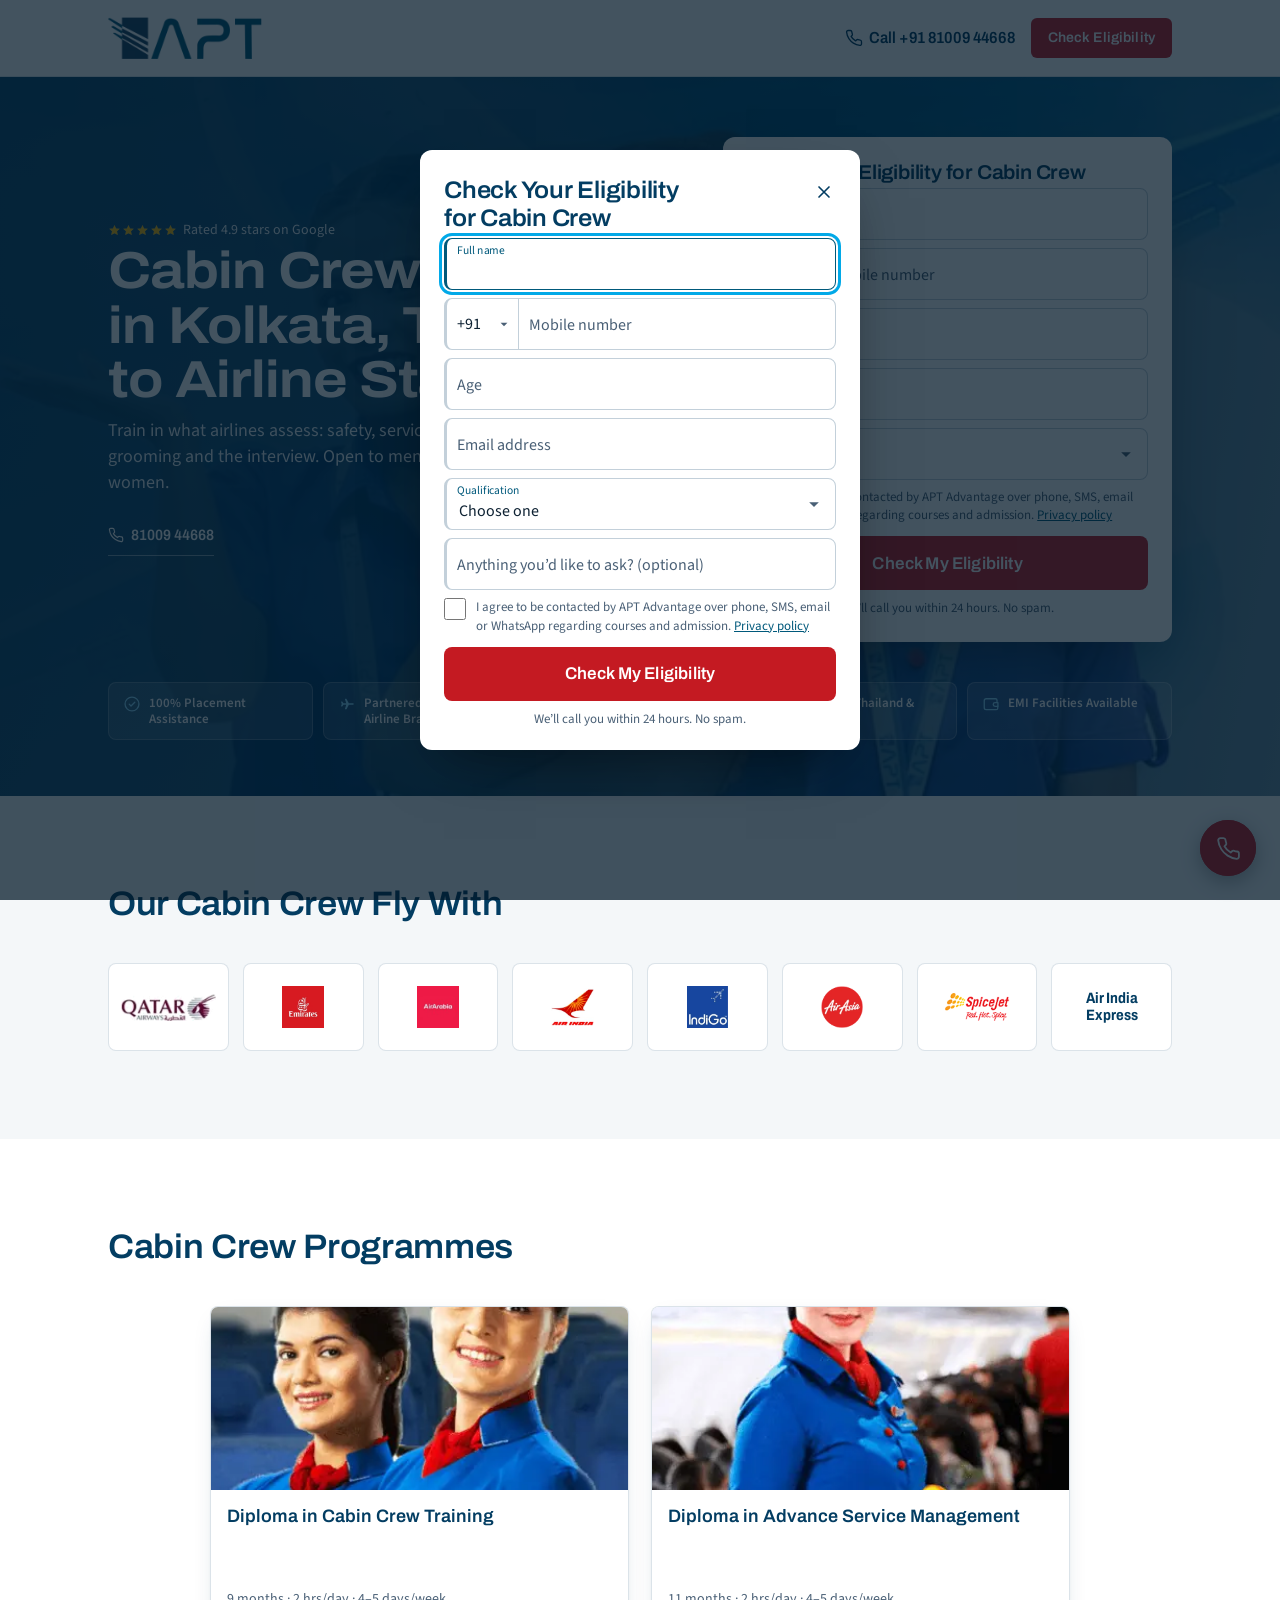
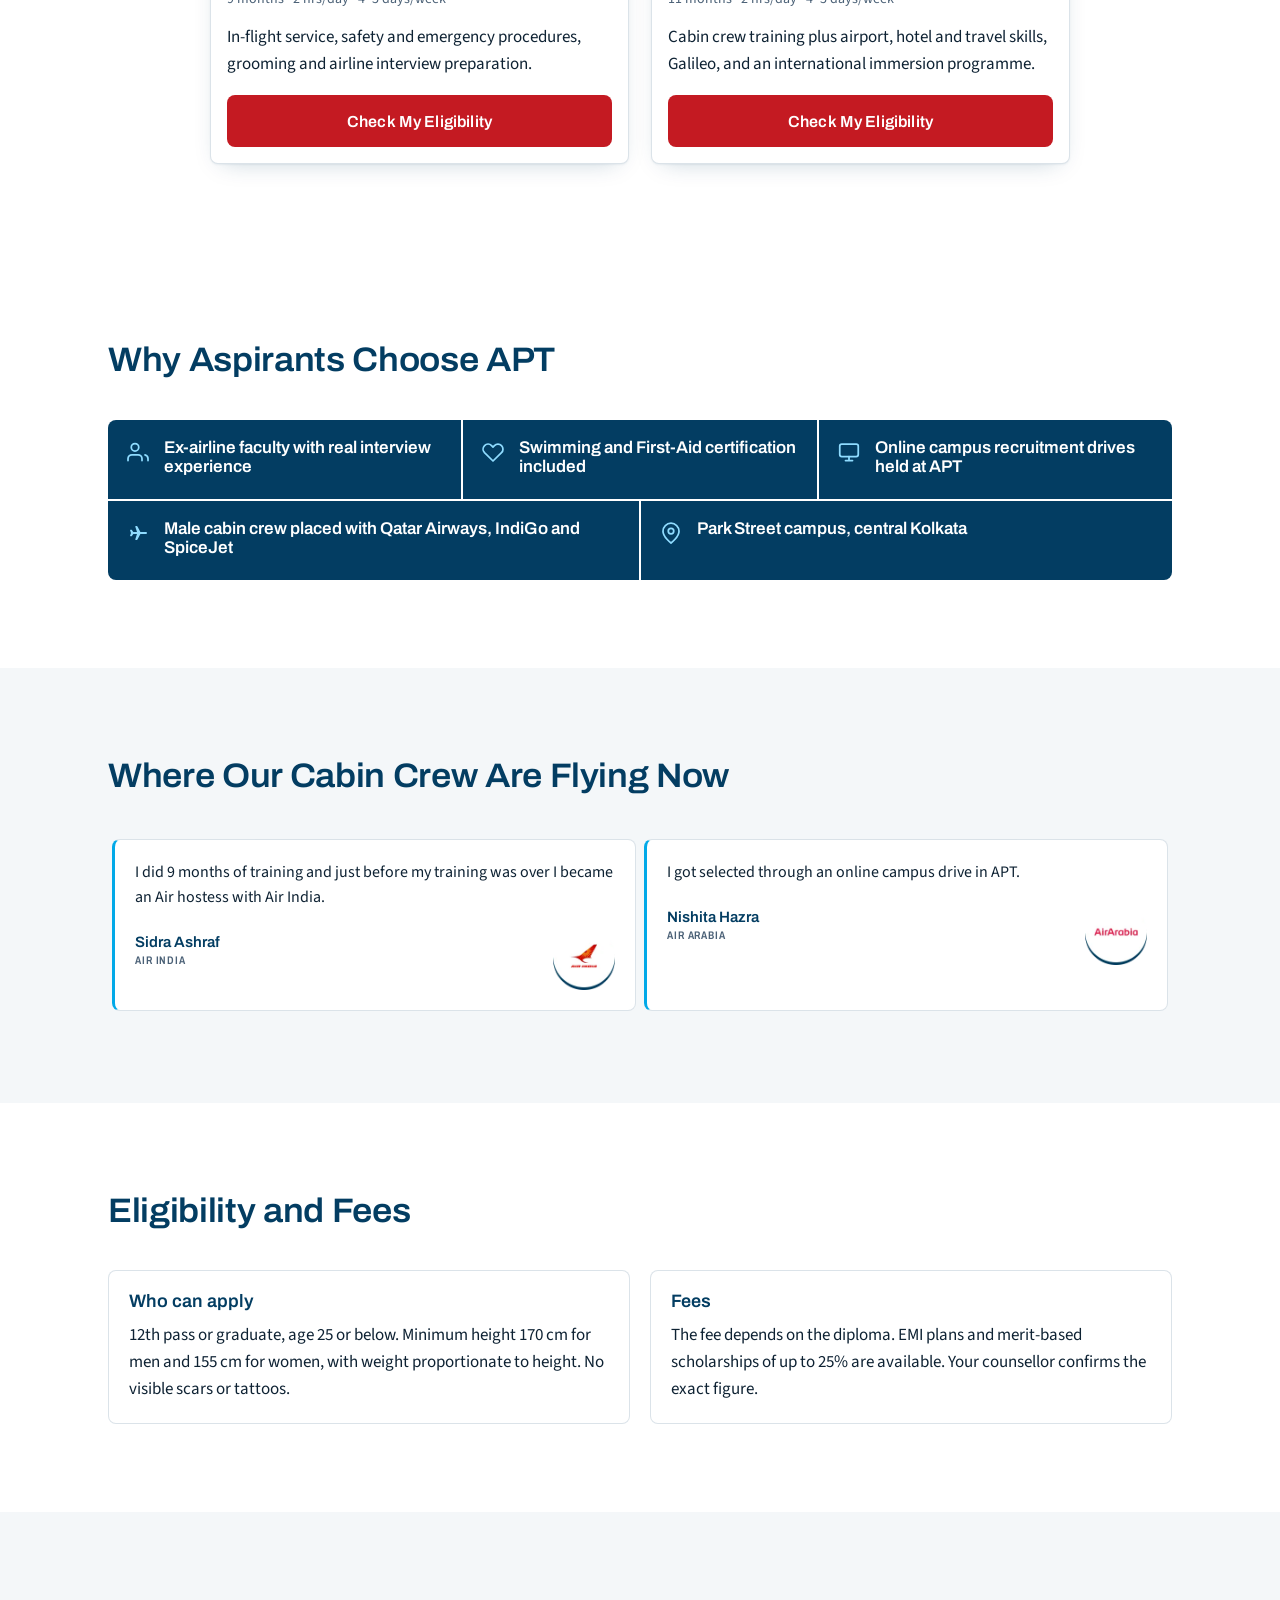
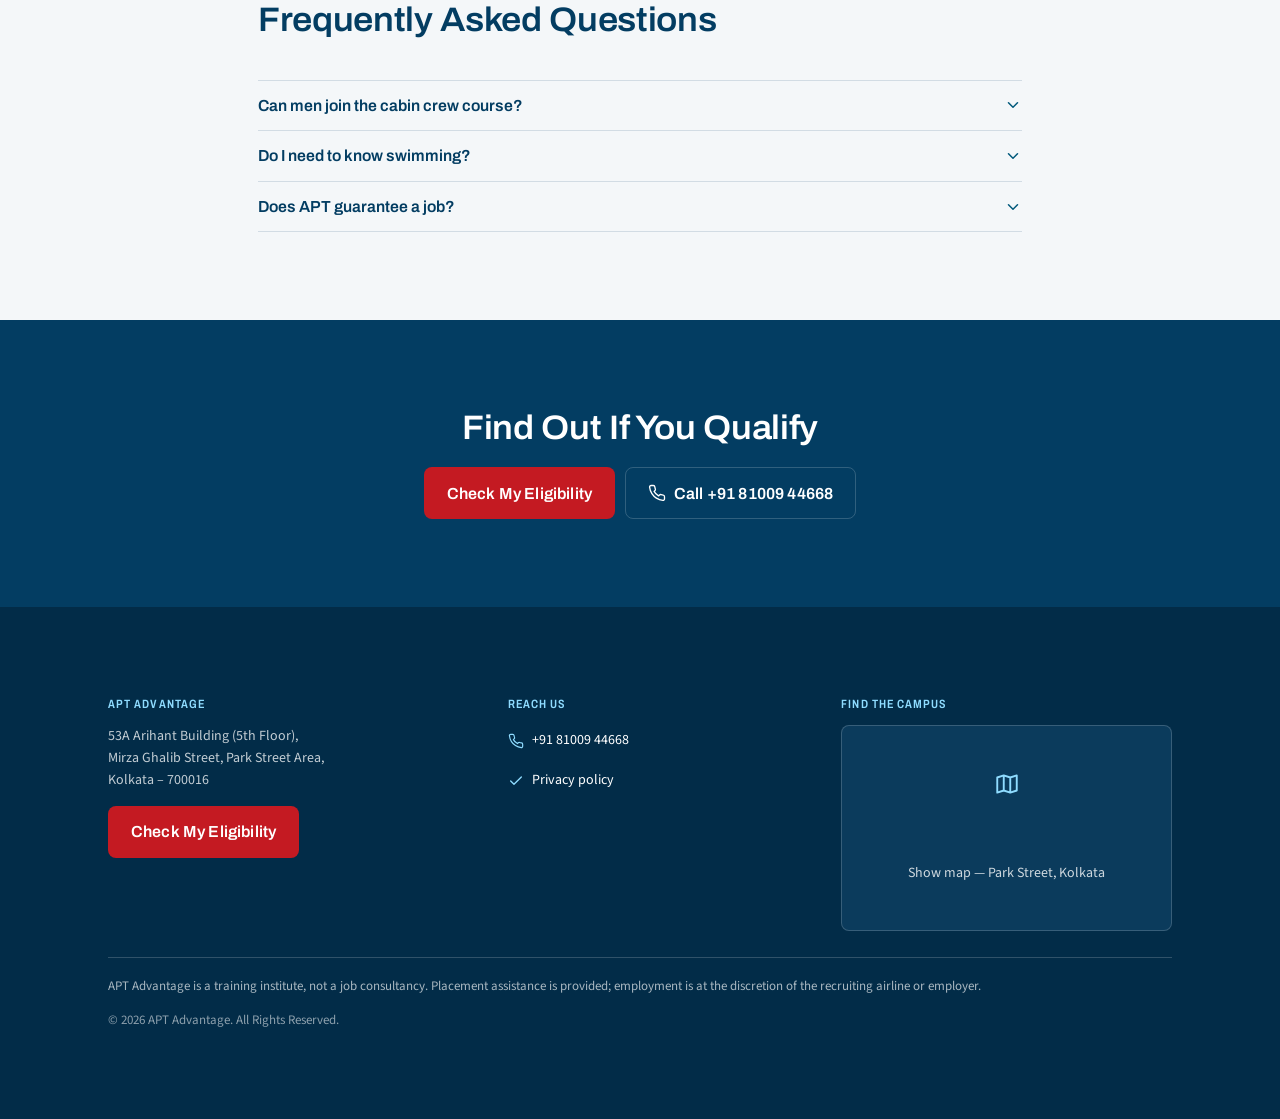
==== index.html @ c57523ae "First Commit" ====
<!DOCTYPE html>
<html lang="en">
<head>
<meta charset="utf-8">
<meta name="viewport" content="width=device-width, initial-scale=1">
<title>Cabin Crew Course in Kolkata | APT Advantage</title>
<meta name="description" content="Cabin crew course in Kolkata at APT Advantage, Park Street. Train in safety, service, grooming and airline interviews. Open to men and women. EMI available.">
<link rel="icon" href="images/favicon.png">
<link rel="canonical" href="https://www.aptadvantage.com/cabin-crew/">
<meta property="og:type" content="website">
<meta property="og:url" content="https://www.aptadvantage.com/cabin-crew/">
<meta property="og:title" content="Cabin Crew Course in Kolkata | APT Advantage">
<meta property="og:description" content="Cabin crew course in Kolkata at APT Advantage, Park Street. Train in safety, service, grooming and airline interviews. Open to men and women. EMI available.">
<meta name="twitter:card" content="summary">
<meta name="twitter:title" content="Cabin Crew Course in Kolkata | APT Advantage">
<meta name="twitter:description" content="Cabin crew course in Kolkata at APT Advantage, Park Street. Train in safety, service, grooming and airline interviews. Open to men and women. EMI available.">

<!-- Warm up the tag hosts. Additive only — no tracking script is moved or changed. -->
<link rel="preconnect" href="https://www.googletagmanager.com" crossorigin>
<link rel="preconnect" href="https://connect.facebook.net" crossorigin>
<link rel="preconnect" href="https://googleads.g.doubleclick.net" crossorigin>
<link rel="dns-prefetch" href="https://ad.doubleclick.net">
<link rel="dns-prefetch" href="https://www.google.com">

<!-- Preload the LCP image and the two self-hosted faces -->
<link rel="preload" as="image" href="images/hero-mobile.webp" media="(max-width: 767px)" fetchpriority="high">
<link rel="preload" as="image" href="images/hero-desktop.webp" media="(min-width: 768px)" fetchpriority="high">
<link rel="preload" as="font" type="font/woff2" href="fonts/archivo-var-latin.woff2" crossorigin>
<link rel="preload" as="font" type="font/woff2" href="fonts/sourcesans3-var-latin.woff2" crossorigin>

<!-- Critical CSS: everything above the fold. Full sheet loads async below. -->
<style>
@font-face{font-family:'Archivo';src:url('fonts/archivo-var-latin.woff2') format('woff2');font-weight:400 700;font-stretch:62% 125%;font-style:normal;font-display:swap}
@font-face{font-family:'Source Sans 3';src:url('fonts/sourcesans3-var-latin.woff2') format('woff2');font-weight:400 600;font-style:normal;font-display:swap}
:root{--navy:#033D62;--navy-deep:#022C48;--petrol:#00597B;--sky:#01A9E8;--signal:#C41A22;--signal-dark:#A4141B;--error:#7A2E2E;--paper:#F4F7F9;--white:#fff;--ink:#0E2233;--muted:#4A6076;--line:rgba(3,61,98,.14);--line-dark:rgba(255,255,255,.18);--display:'Archivo','Arial Narrow','Helvetica Neue',Arial,sans-serif;--body:'Source Sans 3',-apple-system,BlinkMacSystemFont,'Segoe UI',Roboto,Arial,sans-serif;--radius:8px;--wrap:1120px;--shadow-card:0 1px 2px rgba(3,61,98,.06),0 8px 24px -12px rgba(3,61,98,.28);--ease:cubic-bezier(.22,.61,.36,1)}
*,*::before,*::after{box-sizing:border-box}
html{-webkit-text-size-adjust:100%;scroll-behavior:smooth}
body{margin:0;background:#fff;color:var(--ink);font-family:var(--body);font-size:16px;line-height:1.6;-webkit-font-smoothing:antialiased;overflow-x:hidden}
img,svg{max-width:100%;display:block}img{height:auto}
h1,h2,h3{font-family:var(--display);color:var(--navy);margin:0;line-height:1.15;font-weight:600;font-stretch:105%}
h1{font-size:clamp(30px,7.6vw,52px);line-height:1.05;letter-spacing:-.02em;font-weight:700;font-stretch:112%}
p{margin:0 0 1em}p:last-child{margin-bottom:0}
a{color:var(--petrol)}button{font:inherit}
:focus-visible{outline:3px solid var(--sky);outline-offset:2px;border-radius:3px}
.site-header.is-stuck :focus-visible,.hero :focus-visible,.mbar :focus-visible{outline-color:#7FD4FF}
.wrap{width:100%;max-width:var(--wrap);margin:0 auto;padding:0 20px}
.eyebrow{font-family:var(--display);font-size:12px;font-weight:600;font-stretch:78%;letter-spacing:.08em;text-transform:uppercase;color:var(--petrol);margin:0 0 8px}
.sr-only{position:absolute;width:1px;height:1px;padding:0;margin:-1px;overflow:hidden;clip:rect(0 0 0 0);white-space:nowrap;border:0}
.btn{display:inline-flex;align-items:center;justify-content:center;gap:8px;min-height:52px;padding:0 22px;border:1px solid transparent;border-radius:var(--radius);font-family:var(--display);font-size:16px;font-weight:600;font-stretch:100%;letter-spacing:.01em;text-decoration:none;cursor:pointer;transition:background-color .15s var(--ease)}
.btn-signal{background:var(--signal);color:#fff}.btn-signal:hover{background:var(--signal-dark);color:#fff}
.btn-block{display:flex;width:100%}.btn svg{flex:none}
.site-header{position:sticky;top:0;z-index:60;background:#fff;border-bottom:1px solid rgba(0,89,123,.15);transition:background-color .22s var(--ease),border-color .22s var(--ease)}
.site-header .wrap{display:flex;align-items:center;gap:12px;min-height:56px;padding-top:6px;padding-bottom:6px;transition:min-height .22s var(--ease),padding .22s var(--ease)}
.site-header .brand{margin-right:auto;display:flex;flex-direction:column;gap:2px;text-decoration:none;padding:1px 0}
.brand-mark{position:relative;height:30px;transition:height .22s var(--ease)}
.brand-mark img{height:100%;width:auto;transition:opacity .18s var(--ease)}
.brand-mark .knockout{position:absolute;left:0;top:0;opacity:0}
.brand-tag{font-family:var(--display);font-size:10.5px;font-stretch:82%;font-weight:600;letter-spacing:.14em;text-transform:uppercase;color:var(--petrol);white-space:nowrap;transition:color .22s var(--ease)}
.site-header.is-stuck{background:var(--navy);border-bottom-color:rgba(255,255,255,.14)}
.site-header.is-stuck .wrap{min-height:56px;padding-top:5px;padding-bottom:5px}
.site-header.is-stuck .brand-mark{height:28px}
.site-header.is-stuck .brand-mark .colour{opacity:0}
.site-header.is-stuck .brand-mark .knockout{opacity:1}
.site-header.is-stuck .brand-tag{color:rgba(255,255,255,.74)}
.site-header.is-stuck .hdr-call{color:#fff}
.hdr-call{display:inline-flex;align-items:center;gap:6px;color:var(--navy);text-decoration:none;font-family:var(--display);font-size:14px;font-weight:600;font-stretch:90%;min-height:44px;padding:0 4px;transition:color .22s var(--ease)}
.hdr-call .num{display:none}
.hdr-enquire{min-height:40px;padding:0 16px;font-size:14px;border-radius:6px}
.hero{position:relative;background:var(--navy);overflow:hidden}
.hero-bg{position:absolute;left:0;right:0;top:0;height:300px;z-index:0}
.hero-bg img{width:100%;height:100%;object-fit:cover;object-position:62% 26%}
.hero-bg::after{content:'';position:absolute;inset:0;background:linear-gradient(180deg,rgba(3,61,98,.70) 0%,rgba(3,61,98,.86) 58%,rgba(3,61,98,1) 100%)}
.hero-inner{position:relative;z-index:1;padding-top:14px;padding-bottom:20px}
.hero-copy{position:relative}
.hero .eyebrow{color:#8FDCFF;margin-bottom:6px}
.hero h1{color:#fff;margin-bottom:10px;text-wrap:balance}
.hero-sub{color:rgba(255,255,255,.9);font-size:15px;line-height:1.45;margin:0 0 14px}
.hero-actions{display:flex;flex-wrap:wrap;align-items:center;gap:10px}
.hero-rating{display:flex;align-items:center;gap:6px;margin:0 0 6px;font-size:13px;line-height:16px;color:rgba(255,255,255,.9);font-variant-numeric:tabular-nums;white-space:nowrap}
.hero-rating[hidden]{display:none}
.hero-rating .stars{position:relative;display:inline-flex;flex:none;gap:1px;color:rgba(255,255,255,.3)}
.hero-rating .stars svg{width:13px;height:13px;flex:none}
.hero-rating .stars-fill{position:absolute;left:0;top:0;bottom:0;display:inline-flex;gap:1px;overflow:hidden;color:#FBBC04}
.hero-rating b{color:#fff;font-weight:600}
.offer-badge{display:inline-flex;align-items:center;gap:6px;background:var(--signal);color:#fff;border-radius:999px;padding:7px 12px;font-family:var(--display);font-size:12px;font-weight:700;font-stretch:86%;letter-spacing:.03em;text-transform:uppercase}
.hero-call{display:inline-flex;align-items:center;gap:6px;min-height:40px;color:#fff;text-decoration:none;font-family:var(--display);font-weight:600;font-stretch:90%;font-size:14px;font-variant-numeric:tabular-nums;border-bottom:1px solid rgba(255,255,255,.45);padding-bottom:1px}
.chips{position:relative;z-index:1;display:flex;gap:8px;overflow-x:auto;scroll-snap-type:x proximity;padding:0 20px 4px;margin:14px -20px;list-style:none;-webkit-overflow-scrolling:touch;scrollbar-width:none}
.chips::-webkit-scrollbar{display:none}
.chip{scroll-snap-align:start;flex:none;display:flex;align-items:center;gap:8px;max-width:232px;background:rgba(255,255,255,.12);border:1px solid rgba(255,255,255,.22);border-radius:999px;padding:8px 14px 8px 11px;color:#fff;font-size:13px;line-height:1.25;font-weight:600}
.chip svg{width:18px;height:18px;flex:none;color:#8FDCFF}
.form-card{background:#fff;border-radius:12px;padding:14px;box-shadow:var(--shadow-card)}
.form-card-title,.form-card-sub{display:none}
.field{position:relative;margin-bottom:8px}
.field input,.field select{width:100%;height:52px;padding:19px 12px 5px;background:#fff;border:1px solid #C3D0DA;border-radius:var(--radius);border-left:3px solid #C3D0DA;font-family:var(--body);font-size:16px;color:var(--ink);appearance:none;-webkit-appearance:none;transition:border-color .15s var(--ease)}
.field select{background-image:url("data:image/svg+xml;charset=utf-8,%3Csvg xmlns='http://www.w3.org/2000/svg' viewBox='0 0 16 16' fill='%234A6076'%3E%3Cpath d='M8 11.5 2.5 6h11z'/%3E%3C/svg%3E");background-repeat:no-repeat;background-position:right 14px center;background-size:14px;padding-right:38px}
.field input:focus,.field select:focus{border-color:var(--petrol);border-left-color:var(--petrol)}
.field label{position:absolute;left:13px;top:15px;font-size:16px;color:var(--muted);pointer-events:none;transform-origin:left top;transition:transform .14s var(--ease),color .14s var(--ease)}
.field input:focus+label,.field input:not(:placeholder-shown)+label,.field.field-select label{transform:translateY(-11px) scale(.72);color:var(--petrol)}
.field-tel .prefix{position:absolute;left:13px;bottom:6px;font-size:16px;color:var(--ink);pointer-events:none;font-variant-numeric:tabular-nums;opacity:0;transition:opacity .14s var(--ease)}
.field-tel input:focus~.prefix,.field-tel input:not(:placeholder-shown)~.prefix{opacity:1}
.field-tel input:focus,.field-tel input:not(:placeholder-shown){padding-left:48px}
.field.field-cc input[type="tel"]{padding-left:84px}
.field.field-cc label{left:85px}
.field-cc .prefix{opacity:1;left:3px;top:1px;bottom:1px;width:72px;display:flex;align-items:center;padding:0 0 0 10px;border-right:1px solid #C3D0DA;background:url("data:image/svg+xml;charset=utf-8,%3Csvg xmlns='http://www.w3.org/2000/svg' viewBox='0 0 16 16' fill='%234A6076'%3E%3Cpath d='M8 11.5 2.5 6h11z'/%3E%3C/svg%3E") no-repeat right 9px center/10px}
.field .cc-select{position:absolute;left:0;top:0;z-index:1;width:76px;height:52px;padding:0;opacity:0;cursor:pointer}
.field-cc:has(.cc-select:focus-visible) .prefix{outline:3px solid var(--sky);outline-offset:-3px;border-radius:6px}
.field.has-error input,.field.has-error select{border-color:var(--error);border-left:3px solid var(--error);background-color:#FFF7F7}
.field-msg{display:none;align-items:flex-start;gap:6px;margin:5px 2px 0;font-size:13px;line-height:1.35;color:var(--error);font-weight:600}
.field.has-error .field-msg{display:flex}
.field-msg svg{width:15px;height:15px;flex:none;margin-top:1px}
.consent{display:flex;align-items:flex-start;gap:10px;margin:4px 0 12px;font-size:13px;line-height:1.4;color:var(--muted)}
.consent input{flex:none;width:22px;height:22px;margin:0;accent-color:var(--petrol)}
.consent.has-error{color:var(--error)}
.form-submit{font-size:17px;min-height:54px}
.reassure{margin:9px 0 0;font-size:13px;line-height:1.4;color:var(--muted);text-align:center}
@media(min-width:768px){
body{font-size:17px}.wrap{padding:0 28px}
.site-header .wrap{min-height:76px}.brand-mark{height:42px}
.site-header.is-stuck .wrap{min-height:62px}.site-header.is-stuck .brand-mark{height:32px}
.brand-tag{font-size:11.5px;letter-spacing:.16em}
.hdr-call{font-size:16px}.hdr-call .num{display:inline}
.hero-inner{display:grid;grid-template-columns:1.12fr .88fr;grid-template-areas:'copy form' 'chips chips';column-gap:44px;padding-top:60px;padding-bottom:56px}
.hero-copy{grid-area:copy;align-self:center}.hero-form{grid-area:form}
.hero-bg{height:auto;bottom:0}.hero-bg img{object-position:30% 26%}
.hero-bg::after{background:linear-gradient(100deg,rgba(3,61,98,.93) 0%,rgba(3,61,98,.86) 46%,rgba(3,61,98,.60) 100%)}
.hero-sub{font-size:18px;max-width:42ch;margin-bottom:20px}
.hero-rating{font-size:14px}
.offer-badge{font-size:13px;padding:8px 14px;gap:7px;letter-spacing:.04em}
.hero-call{font-size:15px;gap:7px}
.chips{grid-area:chips;display:grid;grid-template-columns:repeat(5,1fr);gap:10px;overflow:visible;margin:40px 0 0;padding:0}
.chip{max-width:none;align-items:flex-start;border-radius:var(--radius);padding:12px 14px}
.form-card{padding:24px;box-shadow:0 24px 60px -24px rgba(0,0,0,.55)}
.form-card-title{display:block;font-size:20px;margin:0 0 4px}
.form-card-sub{display:block;font-size:14px;color:var(--muted);margin:0 0 16px}
}
@media(prefers-reduced-motion:no-preference){
.hero-anim{opacity:0;transform:translateY(10px);animation:rise .34s var(--ease) forwards}
.hero-anim-2{animation-delay:.06s}.hero-anim-3{animation-delay:.12s}
@keyframes rise{to{opacity:1;transform:none}}
}
</style>
<link rel="stylesheet" href="css/custom.css" media="print" onload="this.media='all';this.onload=null">
<noscript><link rel="stylesheet" href="css/custom.css"></noscript>

<!-- Google tag (gtag.js) -->
<script async src="https://www.googletagmanager.com/gtag/js?id=AW-11076187247"></script>
<script>
  window.dataLayer = window.dataLayer || [];
  function gtag(){dataLayer.push(arguments);}
  gtag('js', new Date());

  gtag('config', 'AW-11076187247');
</script>

<!-- Meta Pixel Code -->
<script>
!function(f,b,e,v,n,t,s)
{if(f.fbq)return;n=f.fbq=function(){n.callMethod?
n.callMethod.apply(n,arguments):n.queue.push(arguments)};
if(!f._fbq)f._fbq=n;n.push=n;n.loaded=!0;n.version='2.0';
n.queue=[];t=b.createElement(e);t.async=!0;
t.src=v;s=b.getElementsByTagName(e)[0];
s.parentNode.insertBefore(t,s)}(window, document,'script',
'https://connect.facebook.net/en_US/fbevents.js');
fbq('init', '362805494079718');
fbq('track', 'PageView');
</script>
<noscript><img height="1" width="1" style="display:none"
src="https://www.facebook.com/tr?id=362805494079718&ev=PageView&noscript=1"
/></noscript>
<!-- End Meta Pixel Code -->

<script type="application/ld+json">
{
  "@context": "https://schema.org",
  "@type": "EducationalOrganization",
  "name": "APT Advantage",
  "url": "https://www.aptadvantage.com/cabin-crew/",
  "logo": "https://www.aptadvantage.com/cabin-crew/images/logo.png",
  "telephone": "+91-81009-44668",
  "address": {
    "@type": "PostalAddress",
    "streetAddress": "53A, Arihant Building (5th Floor), Mirza Ghalib Street, Park Street Area",
    "addressLocality": "Kolkata",
    "postalCode": "700016",
    "addressRegion": "West Bengal",
    "addressCountry": "IN"
  },
  "areaServed": "Kolkata"
}
</script>
<script type="application/ld+json">
{
  "@context": "https://schema.org",
  "@type": "FAQPage",
  "mainEntity": [
    {"@type":"Question","name":"Can men join the cabin crew course?","acceptedAnswer":{"@type":"Answer","text":"Yes. Men need a minimum height of 170 cm. APT has placed male cabin crew with Qatar Airways, IndiGo and SpiceJet."}},
    {"@type":"Question","name":"Do I need to know swimming?","acceptedAnswer":{"@type":"Answer","text":"No. Swimming is taught in the course, and you receive swimming certification."}},
    {"@type":"Question","name":"Does APT guarantee a job?","acceptedAnswer":{"@type":"Answer","text":"No. We provide placement assistance: grooming, interview preparation and access to recruitment drives. Hiring is decided by the airline."}}
  ]
}
</script>
</head>
<body>

<!-- Icon sprite: one inline SVG, zero icon requests -->
<svg width="0" height="0" style="position:absolute" aria-hidden="true" focusable="false"><defs>
<symbol id="i-phone" viewBox="0 0 24 24" fill="none" stroke="currentColor" stroke-width="1.75" stroke-linecap="round" stroke-linejoin="round"><path d="M22 16.92v3a2 2 0 0 1-2.18 2 19.79 19.79 0 0 1-8.63-3.07 19.5 19.5 0 0 1-6-6 19.79 19.79 0 0 1-3.07-8.67A2 2 0 0 1 4.11 2h3a2 2 0 0 1 2 1.72 12.84 12.84 0 0 0 .7 2.81 2 2 0 0 1-.45 2.11L8.09 9.91a16 16 0 0 0 6 6l1.27-1.27a2 2 0 0 1 2.11-.45 12.84 12.84 0 0 0 2.81.7A2 2 0 0 1 22 16.92z"/></symbol>
<symbol id="i-plane" viewBox="0 0 24 24" fill="currentColor"><path d="M21 12a1 1 0 0 1-1 1h-5.6l-2.9 5.5a.9.9 0 0 1-.8.5h-.9c-.4 0-.6-.3-.5-.7L11 13H7.3l-1.4 1.9c-.2.2-.4.3-.7.3h-.7c-.3 0-.5-.3-.4-.6L5 12l-.9-2.6c-.1-.3.1-.6.4-.6h.7c.3 0 .5.1.7.3L7.3 11H11L9.3 5.7c-.1-.4.1-.7.5-.7h.9c.3 0 .6.2.8.5l2.9 5.5H20a1 1 0 0 1 1 1"/></symbol>
<symbol id="i-badge" viewBox="0 0 24 24" fill="none" stroke="currentColor" stroke-width="1.75" stroke-linecap="round" stroke-linejoin="round"><circle cx="12" cy="12" r="9.25"/><path d="m8.3 12.2 2.4 2.4 5-5"/></symbol>
<symbol id="i-clock" viewBox="0 0 24 24" fill="none" stroke="currentColor" stroke-width="1.75" stroke-linecap="round" stroke-linejoin="round"><circle cx="12" cy="12" r="9.25"/><path d="M12 6.75V12l3.25 2.25"/></symbol>
<symbol id="i-globe" viewBox="0 0 24 24" fill="none" stroke="currentColor" stroke-width="1.75" stroke-linecap="round" stroke-linejoin="round"><circle cx="12" cy="12" r="9.25"/><path d="M2.9 12h18.2M12 2.75a15.5 15.5 0 0 1 0 18.5 15.5 15.5 0 0 1 0-18.5"/></symbol>
<symbol id="i-wallet" viewBox="0 0 24 24" fill="none" stroke="currentColor" stroke-width="1.75" stroke-linecap="round" stroke-linejoin="round"><path d="M3 7.75A2.75 2.75 0 0 1 5.75 5H18a2 2 0 0 1 2 2v1.5M3 7.75V17a2.5 2.5 0 0 0 2.5 2.5H19a2 2 0 0 0 2-2V15"/><path d="M21.25 10.25h-3.9a2.4 2.4 0 0 0 0 4.8h3.9z"/></symbol>
<symbol id="i-monitor" viewBox="0 0 24 24" fill="none" stroke="currentColor" stroke-width="1.75" stroke-linecap="round" stroke-linejoin="round"><rect x="2.75" y="4" width="18.5" height="12.5" rx="2"/><path d="M8.5 20.5h7M12 16.5v4"/></symbol>
<symbol id="i-aid" viewBox="0 0 24 24" fill="none" stroke="currentColor" stroke-width="1.75" stroke-linecap="round" stroke-linejoin="round"><path d="M20.5 5.6a5 5 0 0 0-7.07 0L12 7.05 10.57 5.6a5 5 0 0 0-7.07 7.07L12 21l8.5-8.33a5 5 0 0 0 0-7.07"/></symbol>
<symbol id="i-users" viewBox="0 0 24 24" fill="none" stroke="currentColor" stroke-width="1.75" stroke-linecap="round" stroke-linejoin="round"><path d="M16 20.5v-1.75a4 4 0 0 0-4-4H6a4 4 0 0 0-4 4v1.75"/><circle cx="9" cy="7.25" r="3.75"/><path d="M22 20.5v-1.75a4 4 0 0 0-3-3.87"/></symbol>
<symbol id="i-luggage" viewBox="0 0 24 24" fill="none" stroke="currentColor" stroke-width="1.75" stroke-linecap="round" stroke-linejoin="round"><rect x="4" y="7" width="16" height="13" rx="2"/><path d="M9 7V4.5h6V7M9.75 11v5M14.25 11v5"/></symbol>
<symbol id="i-pin" viewBox="0 0 24 24" fill="none" stroke="currentColor" stroke-width="1.75" stroke-linecap="round" stroke-linejoin="round"><path d="M20 10.2c0 5.8-8 11.8-8 11.8s-8-6-8-11.8a8 8 0 0 1 16 0"/><circle cx="12" cy="10" r="2.75"/></symbol>
<symbol id="i-map" viewBox="0 0 24 24" fill="none" stroke="currentColor" stroke-width="1.75" stroke-linecap="round" stroke-linejoin="round"><path d="m9 4-6 2v14l6-2 6 2 6-2V4l-6 2zM9 4v14M15 6v14"/></symbol>
<symbol id="i-chev" viewBox="0 0 24 24" fill="none" stroke="currentColor" stroke-width="2" stroke-linecap="round" stroke-linejoin="round"><path d="m6 9 6 6 6-6"/></symbol>
<symbol id="i-prev" viewBox="0 0 24 24" fill="none" stroke="currentColor" stroke-width="2" stroke-linecap="round" stroke-linejoin="round"><path d="m15 18-6-6 6-6"/></symbol>
<symbol id="i-next" viewBox="0 0 24 24" fill="none" stroke="currentColor" stroke-width="2" stroke-linecap="round" stroke-linejoin="round"><path d="m9 18 6-6-6-6"/></symbol>
<symbol id="i-play" viewBox="0 0 24 24" fill="currentColor"><path d="M8 5.14v13.72L19 12z"/></symbol>
<symbol id="i-alert" viewBox="0 0 24 24" fill="currentColor"><path d="M12 2a10 10 0 1 0 0 20 10 10 0 0 0 0-20m0 4.5a1.1 1.1 0 0 1 1.1 1.1v5.1a1.1 1.1 0 0 1-2.2 0V7.6A1.1 1.1 0 0 1 12 6.5m0 11.3a1.3 1.3 0 1 1 0-2.6 1.3 1.3 0 0 1 0 2.6"/></symbol>
<symbol id="i-star" viewBox="0 0 24 24" fill="currentColor"><path d="m12 2 2.9 6.26 6.85.72-5.1 4.6 1.43 6.72L12 16.9 5.92 20.3l1.43-6.72-5.1-4.6 6.85-.72z"/></symbol>
<symbol id="i-check" viewBox="0 0 24 24" fill="none" stroke="currentColor" stroke-width="2" stroke-linecap="round" stroke-linejoin="round"><path d="m20 6-11 11-5-5"/></symbol>
<symbol id="i-close" viewBox="0 0 24 24" fill="none" stroke="currentColor" stroke-width="2" stroke-linecap="round" stroke-linejoin="round"><path d="M18 6 6 18M6 6l12 12"/></symbol>
</defs></svg>

<!-- ====================================================== HEADER -->
<header class="site-header">
  <div class="wrap">
    <a class="brand" href="#top">
      <span class="brand-mark">
        <picture>
          <source srcset="images/logo-mark.webp" type="image/webp">
          <img class="colour" src="images/logo-mark.png" alt="APT Advantage" width="183" height="50">
        </picture>
        <picture>
          <source srcset="images/logo-mark-white.webp" type="image/webp">
          <img class="knockout" src="images/logo-mark-white.png" alt="" width="183" height="50" aria-hidden="true">
        </picture>
      </span>
    </a>
    <a class="hdr-call" href="tel:+918100944668" id="hdr-tap-to-call"
       data-track="tap-to-call" data-location="header" aria-label="Call +91 81009 44668">
      <svg width="18" height="18" aria-hidden="true"><use href="#i-phone"></use></svg>
      <span class="num">Call +91 81009 44668</span>
    </a>
    <button class="btn btn-signal hdr-enquire" type="button" data-scroll-to="enquire"
            data-track="enquire-scroll" data-location="header">Check Eligibility</button>
  </div>
</header>

<!-- ====================================================== HERO -->
<main id="top">
<section class="hero">
  <div class="hero-bg">
    <picture>
      <source media="(min-width: 768px)" srcset="images/hero-desktop.webp" type="image/webp">
      <source media="(min-width: 768px)" srcset="images/hero-desktop.jpg" type="image/jpeg">
      <source srcset="images/hero-mobile.webp" type="image/webp">
      <img src="images/hero-mobile.jpg" alt="" width="800" height="383" fetchpriority="high" decoding="async">
    </picture>
  </div>

  <div class="wrap hero-inner">
    <div class="hero-copy hero-anim">
      <p class="hero-rating">
        <span class="stars" aria-hidden="true">
          <svg><use href="#i-star"></use></svg><svg><use href="#i-star"></use></svg><svg><use href="#i-star"></use></svg><svg><use href="#i-star"></use></svg><svg><use href="#i-star"></use></svg>
          <span class="stars-fill" style="width:100%"><svg><use href="#i-star"></use></svg><svg><use href="#i-star"></use></svg><svg><use href="#i-star"></use></svg><svg><use href="#i-star"></use></svg><svg><use href="#i-star"></use></svg></span>
        </span>
        Rated 4.9 stars on Google
      </p>
      <h1>Cabin Crew Course in Kolkata, Trained to Airline Standards</h1>
      <p class="hero-sub">Train in what airlines assess: safety, service, grooming and the interview. Open to men and women.</p>
      <div class="hero-actions">
        <a class="hero-call" href="tel:+918100944668" data-track="tap-to-call" data-location="hero">
          <svg width="16" height="16" aria-hidden="true"><use href="#i-phone"></use></svg>
          <span class="sr-only">Call APT Advantage on </span>81009&nbsp;44668
        </a>
      </div>
    </div>

    <!-- Five approved pointers -->
    <ul class="chips hero-anim hero-anim-2">
      <li class="chip"><svg aria-hidden="true"><use href="#i-badge"></use></svg>100% Placement Assistance</li>
      <li class="chip"><svg aria-hidden="true"><use href="#i-plane"></use></svg>Partnered with 10+ Airline Brands</li>
      <li class="chip"><svg aria-hidden="true"><use href="#i-aid"></use></svg>Swimming &amp; First-Aid Certification Included</li>
      <li class="chip"><svg aria-hidden="true"><use href="#i-globe"></use></svg>Training in Thailand &amp; Vietnam</li>
      <li class="chip"><svg aria-hidden="true"><use href="#i-wallet"></use></svg>EMI Facilities Available</li>
    </ul>

    <div class="hero-form hero-anim hero-anim-3" id="enquire">
      <div class="form-card">
        <h2 class="form-card-title">Check Your Eligibility for Cabin Crew</h2>

        <form name="form1" method="post" action="email-smtp.php" autocomplete="on"
              data-lead-form="hero" id="lead-form-hero" novalidate>
<input type="hidden" name="page" id="page" value="" />
<script>
	document.getElementById("page").value = window.location.href;
</script>
          <fieldset style="border:0;margin:0;padding:0;min-width:0">
            <legend class="sr-only">Check Your Eligibility for Cabin Crew</legend>

            <div class="field">
              <input type="text" name="name" id="h-name" placeholder=" " required
                     autocomplete="name" autocapitalize="words" aria-describedby="h-name-msg">
              <label for="h-name">Full name</label>
              <p class="field-msg" id="h-name-msg" role="alert">
                <svg aria-hidden="true"><use href="#i-alert"></use></svg><span class="msg-text"></span></p>
            </div>

            <div class="field field-tel field-cc">
              <select class="cc-select" id="h-cc" aria-label="Country code">
                <option value="IN" selected>India (+91)</option>
              </select>
              <input type="tel" name="mobile" id="h-mobile" placeholder=" " required
                     maxlength="10" minlength="10" pattern="^[6-9]\d{9}$"
                     inputmode="numeric" autocomplete="tel-national" aria-describedby="h-mobile-msg">
              <label for="h-mobile">Mobile number</label>
              <span class="prefix" aria-hidden="true">+91</span>
              <p class="field-msg" id="h-mobile-msg" role="alert">
                <svg aria-hidden="true"><use href="#i-alert"></use></svg><span class="msg-text"></span></p>
            </div>

            <div class="field">
              <input type="number" name="age" id="h-age" placeholder=" " required
                     min="17" max="25" inputmode="numeric" autocomplete="off" aria-describedby="h-age-msg">
              <label for="h-age">Age</label>
              <p class="field-msg" id="h-age-msg" role="alert">
                <svg aria-hidden="true"><use href="#i-alert"></use></svg><span class="msg-text"></span></p>
            </div>

            <div class="field">
              <input type="email" name="email" id="h-email" placeholder=" " required
                     autocomplete="email" aria-describedby="h-email-msg">
              <label for="h-email">Email address</label>
              <p class="field-msg" id="h-email-msg" role="alert">
                <svg aria-hidden="true"><use href="#i-alert"></use></svg><span class="msg-text"></span></p>
            </div>

            <div class="field field-select">
              <select name="qualification" id="h-qual" required aria-describedby="h-qual-msg">
                <option value="">Choose one</option>
                <option value="12th Pursuing">12th Pursuing</option>
                <option value="12th Pass">12th Pass</option>
                <option value="Graduate">Graduate</option>
              </select>
              <label for="h-qual">Qualification</label>
              <p class="field-msg" id="h-qual-msg" role="alert">
                <svg aria-hidden="true"><use href="#i-alert"></use></svg><span class="msg-text"></span></p>
            </div>

            <label class="consent" for="h-consent">
              <input type="checkbox" name="consent" id="h-consent" value="yes">
              <span>I agree to be contacted by APT Advantage over phone, SMS, email or WhatsApp regarding courses and admission. <a href="https://www.aptadvantage.com/privacy-policy/" target="_blank" rel="noopener">Privacy policy</a></span>
            </label>

            <button type="submit" id="submit" name="submit" class="btn btn-signal btn-block form-submit"
                    data-track="lead-form-submit" data-location="hero">
              <span class="btn-label">Check My Eligibility</span>
            </button>
            <p class="reassure">We&rsquo;ll call you within 24 hours. No spam.</p>
          </fieldset>
        </form>
      </div>
    </div>
  </div>
</section>

<!-- ====================================================== AIRLINES -->
<section class="section section-paper" aria-labelledby="trust-h">
  <div class="wrap">
    <div class="section-head">
      <h2 id="trust-h">Our Cabin Crew Fly With</h2>
    </div>
    <ul class="logo-wall logo-wall--eight">
      <li><picture><source srcset="images/mark-qatar.webp" type="image/webp"><img src="images/mark-qatar.png" alt="Qatar Airways" width="448" height="128" loading="lazy" decoding="async"></picture></li>
      <li><img src="images/emirates.jpg" alt="Emirates" width="130" height="130" loading="lazy" decoding="async"></li>
      <li><picture><source srcset="images/mark-airarabia.webp" type="image/webp"><img src="images/mark-airarabia.png" alt="Air Arabia" width="128" height="128" loading="lazy" decoding="async"></picture></li>
      <li><picture><source srcset="images/mark-air-india.webp" type="image/webp"><img src="images/mark-air-india.png" alt="Air India" width="130" height="128" loading="lazy" decoding="async"></picture></li>
      <li><picture><source srcset="images/mark-indigo.webp" type="image/webp"><img src="images/mark-indigo.png" alt="IndiGo" width="127" height="128" loading="lazy" decoding="async"></picture></li>
      <li><picture><source srcset="images/mark-air-asia.webp" type="image/webp"><img src="images/mark-air-asia.png" alt="AirAsia" width="128" height="128" loading="lazy" decoding="async"></picture></li>
      <li><img src="images/spicejet.png" alt="SpiceJet" width="100" height="60" loading="lazy" decoding="async"></li>
      <li class="logo-text">Air India Express</li>
    </ul>
  </div>
</section>

<!-- ====================================================== COURSES -->
<section class="section" id="courses" aria-labelledby="courses-h">
  <div class="wrap">
    <div class="section-head">
      <h2 id="courses-h">Cabin Crew Programmes</h2>
    </div>

    <div class="course-list course-list--two">

      <article class="course">
        <div class="course-media">
          <picture><source srcset="images/course3.webp" type="image/webp">
          <img src="images/course3.jpg" alt="" width="400" height="400" loading="lazy" decoding="async"></picture>
        </div>
        <div class="course-body">
          <h3>Diploma in Cabin Crew Training</h3>
          <p class="course-format">9 months &middot; 2 hrs/day &middot; 4&ndash;5 days/week</p>
          <p>In-flight service, safety and emergency procedures, grooming and airline interview preparation.</p>
          <button class="btn btn-signal btn-block" type="button" data-scroll-to="enquire"
                  data-track="enquire-scroll" data-location="course-cabin-crew">Check My Eligibility</button>
        </div>
      </article>

      <article class="course">
        <div class="course-media">
          <picture><source srcset="images/course1.webp" type="image/webp">
          <img src="images/course1.jpg" alt="" width="400" height="400" loading="lazy" decoding="async"></picture>
        </div>
        <div class="course-body">
          <h3>Diploma in Advance Service Management</h3>
          <p class="course-format">11 months &middot; 2 hrs/day &middot; 4&ndash;5 days/week</p>
          <p>Cabin crew training plus airport, hotel and travel skills, Galileo, and an international immersion programme.</p>
          <button class="btn btn-signal btn-block" type="button" data-scroll-to="enquire"
                  data-track="enquire-scroll" data-location="course-dasm">Check My Eligibility</button>
        </div>
      </article>

    </div>
  </div>
</section>

<!-- ====================================================== WHY APT -->
<section class="section" aria-labelledby="why-h">
  <div class="wrap">
    <div class="section-head">
      <h2 id="why-h">Why Aspirants Choose APT</h2>
    </div>
    <div class="why-grid why-grid--five">
      <div class="why-item">
        <svg aria-hidden="true"><use href="#i-users"></use></svg>
        <div><h3>Ex-airline faculty with real interview experience</h3></div>
      </div>
      <div class="why-item">
        <svg aria-hidden="true"><use href="#i-aid"></use></svg>
        <div><h3>Swimming and First-Aid certification included</h3></div>
      </div>
      <div class="why-item">
        <svg aria-hidden="true"><use href="#i-monitor"></use></svg>
        <div><h3>Online campus recruitment drives held at APT</h3></div>
      </div>
      <div class="why-item">
        <svg aria-hidden="true"><use href="#i-plane"></use></svg>
        <div><h3>Male cabin crew placed with Qatar Airways, IndiGo and SpiceJet</h3></div>
      </div>
      <div class="why-item">
        <svg aria-hidden="true"><use href="#i-pin"></use></svg>
        <div><h3>Park Street campus, central Kolkata</h3></div>
      </div>
    </div>
  </div>
</section>

<!-- ====================================================== TESTIMONIALS -->
<section class="section section-paper" aria-labelledby="testi-h">
  <div class="wrap">
    <div class="section-head">
      <h2 id="testi-h">Where Our Cabin Crew Are Flying Now</h2>
    </div>

    <div class="tcar tcar--two">
      <div class="tviewport">
        <div class="ttrack">
          <div class="tslide">
            <div class="tcard">
              <blockquote>I did 9 months of training and just before my training was over I became an Air hostess with Air India.</blockquote>
              <div class="tmeta">
                <p class="who">Sidra Ashraf<span>Air India</span></p>
                <picture><source srcset="images/apt_Placement_airIndia.webp" type="image/webp">
                <img src="images/apt_Placement_airIndia.png" alt="Air India" width="138" height="144" loading="lazy" decoding="async"></picture>
              </div>
            </div>
          </div>
          <div class="tslide">
            <div class="tcard">
              <blockquote>I got selected through an online campus drive in APT.</blockquote>
              <div class="tmeta">
                <p class="who">Nishita Hazra<span>Air Arabia</span></p>
                <picture><source srcset="images/apt_Placement_airarabia.webp" type="image/webp">
                <img src="images/apt_Placement_airarabia.png" alt="Air Arabia" width="138" height="144" loading="lazy" decoding="async"></picture>
              </div>
            </div>
          </div>
        </div>
      </div>
      <div class="tnav">
        <button type="button" data-car="prev" aria-label="Previous testimonial"><svg aria-hidden="true"><use href="#i-prev"></use></svg></button>
        <span class="tcount" aria-live="polite">1 / 2</span>
        <button type="button" data-car="next" aria-label="Next testimonial"><svg aria-hidden="true"><use href="#i-next"></use></svg></button>
      </div>
    </div>

  </div>
</section>

<!-- ====================================================== ELIGIBILITY AND FEES -->
<section class="section" id="fees" aria-labelledby="fees-h">
  <div class="wrap">
    <div class="section-head">
      <h2 id="fees-h">Eligibility and Fees</h2>
    </div>
    <div class="fee-grid fee-grid--two">
      <article class="fee-card">
        <h3>Who can apply</h3>
        <p>12th pass or graduate, age 25 or below. Minimum height 170 cm for men and 155 cm for women, with weight proportionate to height. No visible scars or tattoos.</p>
      </article>
      <article class="fee-card">
        <h3>Fees</h3>
        <p>The fee depends on the diploma. EMI plans and merit-based scholarships of up to 25% are available. Your counsellor confirms the exact figure.</p>
      </article>
    </div>
  </div>
</section>

<!-- ====================================================== FAQ -->
<section class="section section-paper" id="faq" aria-labelledby="faq-h">
  <div class="wrap" style="max-width:820px">
    <div class="section-head">
      <h2 id="faq-h">Frequently Asked Questions</h2>
    </div>
    <div class="faq-list">
      <button class="acc-btn" type="button" aria-expanded="false" aria-controls="f1" data-track="faq" data-label="men">
        Can men join the cabin crew course? <svg class="chev" aria-hidden="true"><use href="#i-chev"></use></svg>
      </button>
      <div class="acc-panel" id="f1" data-open="false"><div><p>Yes. Men need a minimum height of 170 cm. APT has placed male cabin crew with Qatar Airways, IndiGo and SpiceJet.</p></div></div>

      <button class="acc-btn" type="button" aria-expanded="false" aria-controls="f2" data-track="faq" data-label="swimming">
        Do I need to know swimming? <svg class="chev" aria-hidden="true"><use href="#i-chev"></use></svg>
      </button>
      <div class="acc-panel" id="f2" data-open="false"><div><p>No. Swimming is taught in the course, and you receive swimming certification.</p></div></div>

      <button class="acc-btn" type="button" aria-expanded="false" aria-controls="f3" data-track="faq" data-label="placement">
        Does APT guarantee a job? <svg class="chev" aria-hidden="true"><use href="#i-chev"></use></svg>
      </button>
      <div class="acc-panel" id="f3" data-open="false"><div><p>No. We provide placement assistance: grooming, interview preparation and access to recruitment drives. Hiring is decided by the airline.</p></div></div>
    </div>
  </div>
</section>

<!-- ====================================================== FINAL CTA -->
<section class="section cta-band" aria-labelledby="cta-h">
  <div class="wrap cta-inner cta-inner--solo">
    <div class="cta-copy">
      <h2 id="cta-h">Find Out If You Qualify</h2>
      <div class="cta-side">
        <button class="btn btn-signal" type="button" data-scroll-to="enquire"
                data-track="enquire-scroll" data-location="cta-band">Check My Eligibility</button>
        <a class="btn btn-ghost-dark" href="tel:+918100944668" data-track="tap-to-call" data-location="cta-band">
          <svg width="18" height="18" aria-hidden="true"><use href="#i-phone"></use></svg> Call +91 81009 44668
        </a>
      </div>
    </div>
  </div>
</section>
</main>

<!-- ====================================================== FOOTER -->
<footer class="site-footer section">
  <div class="wrap">
    <div class="foot-grid">
      <div>
        <p class="foot-h">APT Advantage</p>
        <p>53A Arihant Building (5th Floor),<br>Mirza Ghalib Street, Park Street Area,<br>Kolkata &ndash; 700016</p>
        <p style="margin-top:14px">
          <button class="btn btn-signal" type="button" data-scroll-to="enquire"
                  data-track="enquire-scroll" data-location="footer">Check My Eligibility</button>
        </p>
      </div>

      <div>
        <p class="foot-h">Reach us</p>
        <ul class="foot-links">
          <li><a href="tel:+918100944668" data-track="tap-to-call" data-location="footer"><svg aria-hidden="true"><use href="#i-phone"></use></svg>+91 81009 44668</a></li>
          <li><a href="https://www.aptadvantage.com/privacy-policy/" target="_blank" rel="noopener"><svg aria-hidden="true"><use href="#i-check"></use></svg>Privacy policy</a></li>
        </ul>
      </div>

      <div>
        <p class="foot-h">Find the campus</p>
        <button class="map-facade" type="button"
                data-map="https://www.google.com/maps?q=APT+Advantage%2C+53A+Arihant+Building%2C+Mirza+Ghalib+Street%2C+Park+Street+Area%2C+Kolkata+700016&output=embed">
          <svg aria-hidden="true"><use href="#i-map"></use></svg>
          <span>Show map &mdash; Park Street, Kolkata</span>
        </button>
      </div>
    </div>

    <p class="disclaimer">APT Advantage is a training institute, not a job consultancy. Placement assistance is provided; employment is at the discretion of the recruiting airline or employer.</p>
    <p class="copyright">&copy; 2026 APT Advantage. All Rights Reserved.</p>
  </div>
</footer>

<!-- Floating call button — sits above the sticky bar on mobile -->
<a class="fab-call" href="tel:+918100944668" data-track="tap-to-call" data-location="fab"
   aria-label="Call APT Advantage on +91 81009 44668">
  <svg aria-hidden="true"><use href="#i-phone"></use></svg>
</a>

<!-- ====================================================== STICKY MOBILE BAR -->
<nav class="mbar" aria-label="Quick actions">
  <a href="tel:+918100944668" data-track="tap-to-call" data-location="sticky-bar">
    <svg aria-hidden="true"><use href="#i-phone"></use></svg>Call
  </a>
  <a class="mbar-cta" href="#enquire" role="button" data-popup-open aria-haspopup="dialog"
     aria-controls="popup-lead" data-track="popup-open" data-location="sticky-bar">
    <svg aria-hidden="true"><use href="#i-check"></use></svg>Enquire
  </a>
</nav>

<!-- ====================================================== POPUP LEAD FORM
     Second form. Posts natively to email-smtp1.php; the handler does the
     redirect. Every id here is namespaced pf-. -->
<div class="pmodal" id="popup-lead" role="dialog" aria-modal="true" aria-labelledby="pf-title"
     hidden data-popup-state="closed">
  <div class="pmodal-card form-card">
    <div class="pmodal-head">
      <h2 class="pmodal-title" id="pf-title">Check Your Eligibility for Cabin Crew</h2>
      <button class="pmodal-close" type="button" aria-label="Close"
              data-track="popup-dismiss" data-location="popup">
        <svg width="20" height="20" aria-hidden="true"><use href="#i-close"></use></svg>
      </button>
    </div>
    <div class="pmodal-body">
      <form name="form1" method="post" action="email-smtp1.php" autocomplete="on"
            data-lead-form="popup" id="lead-form-popup" novalidate>
<input type="hidden" name="page" id="pf-page" value="" />
<script>
	document.getElementById("pf-page").value = window.location.href + '#popup';
</script>
        <fieldset style="border:0;margin:0;padding:0;min-width:0">
          <legend class="sr-only">Check Your Eligibility for Cabin Crew</legend>

          <div class="field">
            <input type="text" name="name" id="pf-name" placeholder=" " required
                   autocomplete="name" autocapitalize="words" aria-describedby="pf-name-msg">
            <label for="pf-name">Full name</label>
            <p class="field-msg" id="pf-name-msg" role="alert">
              <svg aria-hidden="true"><use href="#i-alert"></use></svg><span class="msg-text"></span></p>
          </div>

          <div class="field field-tel field-cc">
            <select class="cc-select" id="pf-cc" aria-label="Country code">
              <option value="IN" selected>India (+91)</option>
            </select>
            <input type="tel" name="mobile" id="pf-mobile" placeholder=" " required
                   maxlength="10" minlength="10" pattern="^[6-9]\d{9}$"
                   inputmode="numeric" autocomplete="tel-national" aria-describedby="pf-mobile-msg">
            <label for="pf-mobile">Mobile number</label>
            <span class="prefix" aria-hidden="true">+91</span>
            <p class="field-msg" id="pf-mobile-msg" role="alert">
              <svg aria-hidden="true"><use href="#i-alert"></use></svg><span class="msg-text"></span></p>
          </div>

          <div class="field">
            <input type="number" name="age" id="pf-age" placeholder=" " required
                   min="17" max="25" inputmode="numeric" autocomplete="off" aria-describedby="pf-age-msg">
            <label for="pf-age">Age</label>
            <p class="field-msg" id="pf-age-msg" role="alert">
              <svg aria-hidden="true"><use href="#i-alert"></use></svg><span class="msg-text"></span></p>
          </div>

          <div class="field">
            <input type="email" name="email" id="pf-email" placeholder=" " required
                   autocomplete="email" aria-describedby="pf-email-msg">
            <label for="pf-email">Email address</label>
            <p class="field-msg" id="pf-email-msg" role="alert">
              <svg aria-hidden="true"><use href="#i-alert"></use></svg><span class="msg-text"></span></p>
          </div>

          <div class="field field-select">
            <select name="qualification" id="pf-qual" required aria-describedby="pf-qual-msg">
              <option value="">Choose one</option>
              <option value="12th Pursuing">12th Pursuing</option>
              <option value="12th Pass">12th Pass</option>
              <option value="Graduate">Graduate</option>
            </select>
            <label for="pf-qual">Qualification</label>
            <p class="field-msg" id="pf-qual-msg" role="alert">
              <svg aria-hidden="true"><use href="#i-alert"></use></svg><span class="msg-text"></span></p>
          </div>

          <div class="field">
            <input type="text" name="enquiry" id="pf-enquiry" placeholder=" " autocomplete="off">
            <label for="pf-enquiry">Anything you&rsquo;d like to ask? (optional)</label>
          </div>

          <label class="consent" for="pf-consent">
            <input type="checkbox" name="consent" id="pf-consent" value="yes">
            <span>I agree to be contacted by APT Advantage over phone, SMS, email or WhatsApp regarding courses and admission. <a href="https://www.aptadvantage.com/privacy-policy/" target="_blank" rel="noopener">Privacy policy</a></span>
          </label>

          <button type="submit" id="pf-submit" name="submit" class="btn btn-signal btn-block form-submit"
                  data-track="popup-submit" data-location="popup">
            <span class="btn-label">Check My Eligibility</span>
          </button>
          <p class="reassure">We&rsquo;ll call you within 24 hours. No spam.</p>
        </fieldset>
      </form>
    </div>
  </div>
</div>

<script src="js/libphonenumber-mobile.js" defer></script>
<script src="js/app.js" defer></script>
</body>
</html>
---- css/custom.css ----
/* ==========================================================================
   APT Advantage — Cabin Crew landing page
   Rebuilt 2026. No framework. Vanilla CSS Grid/Flex.
   Palette sampled from images/logo.png and images/banner.jpg.
   ========================================================================== */

/* --- Fonts: self-hosted, latin subset ------------------------------------ */
@font-face {
  font-family: 'Archivo';
  src: url('../fonts/archivo-var-latin.woff2') format('woff2');
  font-weight: 400 700;
  font-stretch: 62% 125%;
  font-style: normal;
  font-display: swap;
}
@font-face {
  font-family: 'Source Sans 3';
  src: url('../fonts/sourcesans3-var-latin.woff2') format('woff2');
  font-weight: 400 600;
  font-style: normal;
  font-display: swap;
}

/* --- Tokens -------------------------------------------------------------- */
:root {
  --navy: #033D62;
  --navy-deep: #022C48;
  --petrol: #00597B;
  --sky: #01A9E8;
  --signal: #C41A22;
  --signal-dark: #A4141B;
  --error: #7A2E2E;
  --paper: #F4F7F9;
  --white: #FFFFFF;
  --ink: #0E2233;
  --muted: #4A6076;
  --line: rgba(3, 61, 98, .14);
  --line-dark: rgba(255, 255, 255, .18);

  --display: 'Archivo', 'Arial Narrow', 'Helvetica Neue', Arial, sans-serif;
  --body: 'Source Sans 3', -apple-system, BlinkMacSystemFont, 'Segoe UI', Roboto, Arial, sans-serif;

  --radius: 8px;
  --wrap: 1120px;
  --shadow-card: 0 1px 2px rgba(3, 61, 98, .06), 0 8px 24px -12px rgba(3, 61, 98, .28);
  --ease: cubic-bezier(.22, .61, .36, 1);
}

/* --- Reset / base -------------------------------------------------------- */
*, *::before, *::after { box-sizing: border-box; }

html { -webkit-text-size-adjust: 100%; scroll-behavior: smooth; }

body {
  margin: 0;
  background: var(--white);
  color: var(--ink);
  font-family: var(--body);
  font-size: 16px;
  line-height: 1.6;
  -webkit-font-smoothing: antialiased;
  overflow-x: hidden;
}

img, svg { max-width: 100%; display: block; }
img { height: auto; }

h1, h2, h3, h4 {
  font-family: var(--display);
  color: var(--navy);
  margin: 0;
  line-height: 1.15;
  font-weight: 600;
  font-stretch: 105%;
}

h1 {
  font-size: clamp(30px, 7.6vw, 52px);
  line-height: 1.05;
  letter-spacing: -.02em;
  font-weight: 700;
  font-stretch: 112%;
}
h2 { font-size: clamp(22px, 5vw, 34px); letter-spacing: -.01em; }
h3 { font-size: 18px; font-stretch: 100%; }

p { margin: 0 0 1em; }
p:last-child { margin-bottom: 0; }

a { color: var(--petrol); }

button { font: inherit; }

:focus-visible {
  outline: 3px solid var(--sky);
  outline-offset: 2px;
  border-radius: 3px;
}
.on-dark :focus-visible,
.site-header.is-stuck :focus-visible,
.hero :focus-visible,
.cta-band :focus-visible,
.site-footer :focus-visible,
.mbar :focus-visible { outline-color: #7FD4FF; }

/* --- Utilities ----------------------------------------------------------- */
.wrap { width: 100%; max-width: var(--wrap); margin: 0 auto; padding: 0 20px; }

/* Sticky header must not sit on top of a scroll target */
[id] { scroll-margin-top: 72px; }

.section { padding: 48px 0; }
.section-paper { background: var(--paper); }
.section-navy { background: var(--navy); color: rgba(255, 255, 255, .88); }
.section-navy h2, .section-navy h3 { color: var(--white); }

.eyebrow {
  font-family: var(--display);
  font-size: 12px;
  font-weight: 600;
  font-stretch: 78%;
  letter-spacing: .08em;
  text-transform: uppercase;
  color: var(--petrol);
  margin: 0 0 8px;
}
.section-navy .eyebrow { color: #7FD4FF; }

.lede { color: var(--muted); font-size: 17px; max-width: 60ch; }
.section-navy .lede { color: rgba(255, 255, 255, .82); }

.section-head { margin-bottom: 28px; }

.sr-only {
  position: absolute; width: 1px; height: 1px; padding: 0; margin: -1px;
  overflow: hidden; clip: rect(0 0 0 0); white-space: nowrap; border: 0;
}

/* Outstanding value — plain muted text, never a boxed placeholder. */
.ctc { color: var(--muted); font-style: italic; }

/* --- Buttons ------------------------------------------------------------- */
.btn {
  display: inline-flex;
  align-items: center;
  justify-content: center;
  gap: 8px;
  min-height: 52px;
  padding: 0 22px;
  border: 1px solid transparent;
  border-radius: var(--radius);
  font-family: var(--display);
  font-size: 16px;
  font-weight: 600;
  font-stretch: 100%;
  letter-spacing: .01em;
  text-decoration: none;
  cursor: pointer;
  transition: background-color .15s var(--ease), color .15s var(--ease);
}
.btn-signal { background: var(--signal); color: var(--white); }
.btn-signal:hover { background: var(--signal-dark); color: var(--white); }
.btn-ghost-dark { background: transparent; color: var(--white); border-color: var(--line-dark); }
.btn-ghost-dark:hover { background: rgba(255, 255, 255, .1); color: var(--white); }
.btn-outline { background: var(--white); color: var(--petrol); border-color: var(--line); }
.btn-outline:hover { background: var(--paper); }
.btn-block { display: flex; width: 100%; }
.btn svg { flex: none; }

/* ==========================================================================
   Header
   ========================================================================== */
/* --- Header: light by default, navy once condensed on scroll ------------- */
.site-header {
  position: sticky;
  top: 0;
  z-index: 60;
  background: var(--white);
  border-bottom: 1px solid rgba(0, 89, 123, .15);
  transition: background-color .22s var(--ease), border-color .22s var(--ease);
}
.site-header .wrap {
  display: flex;
  align-items: center;
  gap: 12px;
  min-height: 56px;
  padding-top: 6px;
  padding-bottom: 6px;
  transition: min-height .22s var(--ease), padding .22s var(--ease);
}
.site-header .brand {
  margin-right: auto;
  display: flex;
  flex-direction: column;
  gap: 2px;
  text-decoration: none;
  padding: 1px 0;
}
.brand-mark { position: relative; height: 30px; transition: height .22s var(--ease); }
.brand-mark img {
  height: 100%;
  width: auto;
  transition: opacity .18s var(--ease);
}
.brand-mark .knockout { position: absolute; left: 0; top: 0; opacity: 0; }
.brand-tag {
  font-family: var(--display);
  font-size: 10.5px;
  font-stretch: 82%;
  font-weight: 600;
  letter-spacing: .14em;
  text-transform: uppercase;
  color: var(--petrol);
  white-space: nowrap;
  transition: color .22s var(--ease);
}

/* Condensed state */
.site-header.is-stuck { background: var(--navy); border-bottom-color: rgba(255, 255, 255, .14); }
.site-header.is-stuck .wrap { min-height: 56px; padding-top: 5px; padding-bottom: 5px; }
.site-header.is-stuck .brand-mark { height: 28px; }
.site-header.is-stuck .brand-mark .colour { opacity: 0; }
.site-header.is-stuck .brand-mark .knockout { opacity: 1; }
.site-header.is-stuck .brand-tag { color: rgba(255, 255, 255, .74); }
.site-header.is-stuck .hdr-call { color: var(--white); }

.hdr-call {
  display: inline-flex;
  align-items: center;
  gap: 6px;
  color: var(--navy);
  text-decoration: none;
  font-family: var(--display);
  font-size: 14px;
  font-weight: 600;
  font-stretch: 90%;
  min-height: 44px;
  padding: 0 4px;
  transition: color .22s var(--ease);
}
.hdr-call .num { display: none; }
.hdr-enquire {
  min-height: 40px;
  padding: 0 16px;
  font-size: 14px;
  border-radius: 6px;
}

/* ==========================================================================
   Hero — banner sits behind the H1 as a background layer
   ========================================================================== */
.hero { position: relative; background: var(--navy); overflow: hidden; }

/* The banner is a wide, short strip. On mobile it sits as a band behind the
   headline and fades into solid navy, rather than being stretched to cover a
   ~900px tall hero — that upscale cost both sharpness and LCP. */
.hero-bg { position: absolute; left: 0; right: 0; top: 0; height: 300px; z-index: 0; }
.hero-bg img { width: 100%; height: 100%; object-fit: cover; object-position: 62% 26%; }
.hero-bg::after {
  content: '';
  position: absolute;
  inset: 0;
  background:
    linear-gradient(180deg, rgba(3, 61, 98, .70) 0%, rgba(3, 61, 98, .86) 58%, rgba(3, 61, 98, 1) 100%);
}

/* Longhands only — a `padding` shorthand here would wipe .wrap's gutters. */
.hero-inner { position: relative; z-index: 1; padding-top: 14px; padding-bottom: 20px; }
.hero-copy { position: relative; }

.hero .eyebrow { color: #8FDCFF; margin-bottom: 6px; }
.hero h1 { color: var(--white); margin-bottom: 10px; text-wrap: balance; }
.hero-sub {
  color: rgba(255, 255, 255, .9);
  font-size: 15px;
  line-height: 1.45;
  margin: 0 0 14px;
}

.hero-actions { display: flex; flex-wrap: wrap; align-items: center; gap: 10px; }

.offer-badge {
  display: inline-flex;
  align-items: center;
  gap: 6px;
  background: var(--signal);
  color: var(--white);
  border-radius: 999px;
  padding: 7px 12px;
  font-family: var(--display);
  font-size: 12px;
  font-weight: 700;
  font-stretch: 86%;
  letter-spacing: .03em;
  text-transform: uppercase;
}
.hero-call {
  display: inline-flex;
  align-items: center;
  gap: 6px;
  min-height: 40px;
  color: var(--white);
  text-decoration: none;
  font-family: var(--display);
  font-weight: 600;
  font-stretch: 90%;
  font-size: 14px;
  font-variant-numeric: tabular-nums;
  border-bottom: 1px solid rgba(255, 255, 255, .45);
  padding-bottom: 1px;
}

/* --- Five pointers ------------------------------------------------------- */
.chips {
  position: relative;
  z-index: 1;
  display: flex;
  gap: 8px;
  overflow-x: auto;
  scroll-snap-type: x proximity;
  padding: 0 0 4px;
  margin: 14px -20px 14px;
  padding-left: 20px;
  padding-right: 20px;
  list-style: none;
  -webkit-overflow-scrolling: touch;
  scrollbar-width: none;
}
.chips::-webkit-scrollbar { display: none; }
.chip {
  scroll-snap-align: start;
  flex: none;
  display: flex;
  align-items: center;
  gap: 8px;
  max-width: 232px;
  background: rgba(255, 255, 255, .12);
  border: 1px solid rgba(255, 255, 255, .22);
  border-radius: 999px;
  padding: 8px 14px 8px 11px;
  color: var(--white);
  font-size: 13px;
  line-height: 1.25;
  font-weight: 600;
}
.chip svg { width: 18px; height: 18px; flex: none; color: #8FDCFF; }

/* ==========================================================================
   Form component — used identically by the hero form and the CTA-band form
   ========================================================================== */
.form-card {
  background: var(--white);
  border-radius: 12px;
  padding: 14px;
  box-shadow: var(--shadow-card);
}

.form-card-title, .form-card-sub { display: none; }

.field { position: relative; margin-bottom: 8px; }

.field input,
.field select,
.field textarea {
  width: 100%;
  height: 52px;
  padding: 19px 12px 5px;
  background: var(--white);
  border: 1px solid #C3D0DA;
  border-radius: var(--radius);
  border-left: 3px solid #C3D0DA;
  font-family: var(--body);
  font-size: 16px;
  line-height: 1.4;
  color: var(--ink);
  appearance: none;
  -webkit-appearance: none;
  transition: border-color .15s var(--ease);
}
.field textarea { height: auto; min-height: 84px; padding-top: 22px; resize: vertical; }
.field select {
  background-image: url("data:image/svg+xml;charset=utf-8,%3Csvg xmlns='http://www.w3.org/2000/svg' viewBox='0 0 16 16' fill='%234A6076'%3E%3Cpath d='M8 11.5 2.5 6h11z'/%3E%3C/svg%3E");
  background-repeat: no-repeat;
  background-position: right 14px center;
  background-size: 14px;
  padding-right: 38px;
}
.field input:focus,
.field select:focus,
.field textarea:focus { border-color: var(--petrol); border-left-color: var(--petrol); }

.field label {
  position: absolute;
  left: 13px;
  top: 15px;
  font-size: 16px;
  color: var(--muted);
  pointer-events: none;
  transform-origin: left top;
  transition: transform .14s var(--ease), color .14s var(--ease);
}
.field input:focus + label,
.field input:not(:placeholder-shown) + label,
.field.field-select label {
  transform: translateY(-11px) scale(.72);
  color: var(--petrol);
}

/* Locked +91 prefix */
/* +91 stays hidden until the field is live, so it never collides with the
   resting label. Prefix follows the input in the DOM for the ~ selector. */
.field-tel .prefix {
  position: absolute;
  left: 13px;
  bottom: 6px;
  font-size: 16px;
  color: var(--ink);
  pointer-events: none;
  font-variant-numeric: tabular-nums;
  opacity: 0;
  transition: opacity .14s var(--ease);
}
.field-tel input:focus ~ .prefix,
.field-tel input:not(:placeholder-shown) ~ .prefix { opacity: 1; }
.field-tel input:focus,
.field-tel input:not(:placeholder-shown) { padding-left: 48px; }

/* Error state — colour is never the only signal: icon + left border + text */
.field.has-error input,
.field.has-error select,
.field.has-error textarea {
  border-color: var(--error);
  border-left: 3px solid var(--error);
  background-color: #FFF7F7;
}
.field-msg {
  display: none;
  align-items: flex-start;
  gap: 6px;
  margin: 5px 2px 0;
  font-size: 13px;
  line-height: 1.35;
  color: var(--error);
  font-weight: 600;
}
.field.has-error .field-msg { display: flex; }
.field-msg svg { width: 15px; height: 15px; flex: none; margin-top: 1px; }

/* Consent */
.consent {
  display: flex;
  align-items: flex-start;
  gap: 10px;
  margin: 4px 0 12px;
  font-size: 13px;
  line-height: 1.4;
  color: var(--muted);
}
.consent input {
  flex: none;
  width: 22px;
  height: 22px;
  margin: 0;
  accent-color: var(--petrol);
}
.consent a { color: var(--petrol); }
.consent.has-error { color: var(--error); }
.consent.has-error input { outline: 2px solid var(--error); outline-offset: 2px; }

.form-submit { font-size: 17px; min-height: 54px; }
.form-submit[aria-busy='true'] { background: var(--signal-dark); cursor: progress; pointer-events: none; }
.spinner {
  width: 17px; height: 17px;
  border: 2px solid rgba(255, 255, 255, .4);
  border-top-color: var(--white);
  border-radius: 50%;
  animation: spin .7s linear infinite;
}
@keyframes spin { to { transform: rotate(360deg); } }

.reassure {
  margin: 9px 0 0;
  font-size: 13px;
  line-height: 1.4;
  color: var(--muted);
  text-align: center;
}
.form-note {
  margin: 10px 0 0;
  padding-top: 10px;
  border-top: 1px solid var(--line);
  font-size: 12px;
  line-height: 1.45;
  color: var(--muted);
}

/* ==========================================================================
   Trust strip
   ========================================================================== */
/* Proof bar: three claims in one bordered card with dividers, not floated. */
.proof-bar {
  display: grid;
  grid-template-columns: 1fr;
  background: var(--white);
  border: 1px solid var(--line);
  border-radius: 12px;
  overflow: hidden;
  box-shadow: var(--shadow-card);
}
.proof {
  display: flex;
  align-items: center;
  gap: 12px;
  padding: 16px 18px;
  border-top: 1px solid var(--line);
}
.proof:first-child { border-top: 0; }
.proof[hidden] { display: none; }
.proof[hidden] + .proof { border-top: 0; }   /* rating cell hidden: next cell leads */
.proof > svg { width: 22px; height: 22px; color: var(--petrol); flex: none; }
.proof-txt { min-width: 0; }
.proof-txt b {
  display: block;
  font-family: var(--display);
  font-size: 17px;
  font-stretch: 100%;
  font-weight: 600;
  color: var(--navy);
  line-height: 1.2;
}
/* direct child only — a descendant selector here would flatten .stars/.ctc */
.proof-sub {
  display: block;
  margin-top: 2px;
  font-size: 13.5px;
  line-height: 1.35;
  color: var(--muted);
}

.logo-caption {
  text-align: center;
  font-family: var(--display);
  font-size: 12px;
  font-stretch: 80%;
  font-weight: 600;
  letter-spacing: .1em;
  text-transform: uppercase;
  color: var(--muted);
  margin: 34px 0 14px;
}
.logo-wall {
  display: grid;
  grid-template-columns: repeat(3, 1fr);
  gap: 10px;
  margin: 0;
  padding: 0;
  list-style: none;
}
.logo-wall li {
  display: grid;
  place-items: center;
  background: var(--white);
  border: 1px solid var(--line);
  border-radius: var(--radius);
  padding: 14px 10px;
  min-height: 74px;
}
/* One optical box for every mark: wide wordmarks and square roundels
   are capped on both axes so none of them outshouts the others. */
.logo-wall img {
  max-height: 38px;
  max-width: 92px;
  width: auto;
  height: auto;
  object-fit: contain;
}

/* ==========================================================================
   Video — click-to-load facade, no third-party JS until requested
   ========================================================================== */
.video-grid { display: grid; gap: 14px; }
.vfacade {
  position: relative;
  display: block;
  width: 100%;
  padding: 0;
  border: 0;
  background: var(--navy);
  border-radius: var(--radius);
  overflow: hidden;
  cursor: pointer;
  aspect-ratio: 1 / 1;
}
.vfacade img { width: 100%; height: 100%; object-fit: cover; opacity: .82; transition: opacity .2s var(--ease); }
.vfacade:hover img { opacity: 1; }
.vfacade .play {
  position: absolute;
  left: 50%; top: 50%;
  transform: translate(-50%, -50%);
  width: 58px; height: 58px;
  border-radius: 50%;
  background: var(--signal);
  display: grid;
  place-items: center;
  box-shadow: 0 6px 18px rgba(0, 0, 0, .35);
}
.vfacade .play svg { width: 22px; height: 22px; color: var(--white); margin-left: 3px; }
.vfacade .vlabel {
  position: absolute;
  left: 12px; right: 12px; bottom: 10px;
  color: var(--white);
  font-family: var(--display);
  font-size: 13px;
  font-stretch: 90%;
  font-weight: 600;
  text-align: left;
  text-shadow: 0 1px 6px rgba(0, 0, 0, .6);
}

/* ==========================================================================
   Training areas (3 cards) — replaces the old paragraph blob
   ========================================================================== */
.train-grid { display: grid; gap: 12px; }
.train-card {
  background: var(--white);
  border: 1px solid var(--line);
  border-radius: var(--radius);
  padding: 18px;
}
.train-card svg { width: 26px; height: 26px; color: var(--petrol); margin-bottom: 10px; }
.train-card h3 { margin-bottom: 5px; }
.train-card p { font-size: 15px; color: var(--muted); margin: 0; }

/* ==========================================================================
   Courses — sector line signature + on-page accordion
   ========================================================================== */
/* start, not stretch — an open accordion must not drag its siblings taller */
.course-list { display: grid; gap: 14px; align-items: start; }
.course {
  background: var(--white);
  border: 1px solid var(--line);
  border-radius: var(--radius);
  overflow: hidden;
  box-shadow: var(--shadow-card);
}
.course-media { position: relative; aspect-ratio: 16 / 7; background: var(--paper); }
.course-media img { width: 100%; height: 100%; object-fit: cover; }
.course-body { padding: 16px; }
.course-kicker {
  font-family: var(--display);
  font-size: 11px;
  font-stretch: 78%;
  font-weight: 600;
  letter-spacing: .09em;
  text-transform: uppercase;
  color: var(--petrol);
  margin: 0 0 5px;
}
.course h3 { margin-bottom: 14px; }
/* Reserve three lines from 768 up so every sector line starts on the same
   baseline, however long the diploma name runs. */
@media (min-width: 768px) { .course h3 { min-height: 68px; } }

/* --- The sector line ----------------------------------------------------- */
.sector {
  display: flex;
  align-items: center;
  gap: 8px;
  margin: 0 0 10px;
}
.sector-dot { width: 9px; height: 9px; border-radius: 50%; background: var(--sky); flex: none; }
.sector-rule { flex: 1 1 auto; height: 1px; background: var(--line); min-width: 8px; }
.sector-val {
  flex: none;
  font-family: var(--display);
  font-size: 12px;
  font-stretch: 78%;
  font-weight: 700;
  letter-spacing: .1em;
  text-transform: uppercase;
  color: var(--navy);
  white-space: nowrap;
}
.sector-plane { width: 17px; height: 17px; color: var(--petrol); flex: none; }
.sector-ends {
  display: flex;
  justify-content: space-between;
  font-family: var(--display);
  font-size: 10px;
  font-stretch: 78%;
  font-weight: 600;
  letter-spacing: .09em;
  text-transform: uppercase;
  color: var(--muted);
  margin: 0 0 14px;
}
.course-format { font-size: 14px; color: var(--muted); margin: 0 0 14px; }

/* --- Accordion (shared by courses and FAQ) ------------------------------- */
.acc-btn {
  display: flex;
  align-items: center;
  justify-content: space-between;
  gap: 12px;
  width: 100%;
  min-height: 48px;
  padding: 12px 0;
  background: none;
  border: 0;
  border-top: 1px solid var(--line);
  color: var(--navy);
  font-family: var(--display);
  font-size: 15px;
  font-weight: 600;
  font-stretch: 98%;
  text-align: left;
  cursor: pointer;
}
.acc-btn .chev { width: 18px; height: 18px; flex: none; color: var(--petrol); transition: transform .2s var(--ease); }
.acc-btn[aria-expanded='true'] .chev { transform: rotate(180deg); }
.acc-panel { display: grid; grid-template-rows: 0fr; transition: grid-template-rows .22s var(--ease); }
.acc-panel[data-open='true'] { grid-template-rows: 1fr; }
.acc-panel > div { overflow: hidden; }
.acc-panel p { font-size: 15px; color: var(--muted); margin: 0 0 12px; }
.acc-panel ul { margin: 0 0 12px; padding-left: 18px; font-size: 15px; color: var(--muted); }
.acc-panel li { margin-bottom: 4px; }

/* FAQ list uses the accordion on a paper ground */
.faq-list { border-bottom: 1px solid var(--line); }
.faq-list .acc-btn { font-size: 16px; }

/* ==========================================================================
   Why APT
   ========================================================================== */
.why-grid { display: grid; gap: 2px; background: var(--line-dark); border-radius: var(--radius); overflow: hidden; }
.why-item { background: var(--navy); padding: 18px; display: flex; gap: 14px; align-items: flex-start; }
.why-item svg { width: 24px; height: 24px; color: #8FDCFF; flex: none; margin-top: 2px; }
.why-item h3 { font-size: 17px; margin-bottom: 4px; color: var(--white); }
.why-item p { font-size: 14.5px; color: rgba(255, 255, 255, .78); margin: 0; line-height: 1.5; }

/* ==========================================================================
   Testimonials — tap to advance, no auto-rotate, no portraits
   ========================================================================== */
.tcar { position: relative; }
.tviewport { overflow: hidden; }
.ttrack { display: flex; transition: transform .26s var(--ease); }
.tslide { flex: 0 0 100%; padding: 2px; }
.tcard {
  background: var(--white);
  border: 1px solid var(--line);
  border-left: 3px solid var(--sky);
  border-radius: var(--radius);
  padding: 20px;
  height: 100%;
}
.tcard blockquote { margin: 0 0 16px; font-size: 16px; line-height: 1.55; color: var(--ink); }
.tmeta { display: flex; align-items: center; justify-content: space-between; gap: 14px; }
.tmeta .who { font-family: var(--display); font-size: 15px; font-weight: 600; color: var(--navy); line-height: 1.25; }
.tmeta .who span {
  display: block;
  font-size: 11px;
  font-stretch: 78%;
  letter-spacing: .08em;
  text-transform: uppercase;
  color: var(--muted);
  margin-top: 2px;
}
.tmeta img { width: 62px; height: auto; flex: none; }

.tnav { display: flex; align-items: center; justify-content: center; gap: 14px; margin-top: 16px; }
.tnav button {
  width: 48px; height: 48px;
  border-radius: 50%;
  border: 1px solid var(--line);
  background: var(--white);
  color: var(--petrol);
  display: grid;
  place-items: center;
  cursor: pointer;
}
.tnav button:hover { background: var(--paper); }
.tnav svg { width: 18px; height: 18px; }
.tcount {
  font-family: var(--display);
  font-size: 13px;
  font-stretch: 82%;
  font-weight: 600;
  letter-spacing: .08em;
  color: var(--muted);
  font-variant-numeric: tabular-nums;
  min-width: 52px;
  text-align: center;
}

/* ==========================================================================
   Fees / EMI / eligibility
   ========================================================================== */
.fee-grid { display: grid; gap: 14px; }
.fee-card { background: var(--white); border: 1px solid var(--line); border-radius: var(--radius); padding: 20px; }
.fee-card h3 { margin-bottom: 10px; }
.fee-card ul { margin: 0; padding-left: 18px; font-size: 15px; color: var(--muted); }
.fee-card li { margin-bottom: 7px; }
.fee-card li:last-child { margin-bottom: 0; }

/* ==========================================================================
   CTA band
   ========================================================================== */
.cta-band { background: var(--navy); color: var(--white); }
.cta-copy { margin-bottom: 22px; }
.cta-copy h2 { color: var(--white); margin-bottom: 8px; }
.cta-copy p { color: rgba(255, 255, 255, .84); margin-bottom: 16px; }
.cta-side { display: flex; flex-direction: column; gap: 10px; }

/* ==========================================================================
   Footer
   ========================================================================== */
.site-footer { background: var(--navy-deep); color: rgba(255, 255, 255, .76); font-size: 14px; }
.site-footer a { color: var(--white); }
.foot-grid { display: grid; gap: 26px; }
.foot-h {
  font-family: var(--display);
  font-size: 12px;
  font-stretch: 78%;
  font-weight: 600;
  letter-spacing: .09em;
  text-transform: uppercase;
  color: #8FDCFF;
  margin: 0 0 10px;
}
.foot-links { list-style: none; margin: 0; padding: 0; }
.foot-links li { margin-bottom: 8px; }
.foot-links a { display: inline-flex; align-items: center; gap: 8px; min-height: 32px; text-decoration: none; }
.foot-links svg { width: 16px; height: 16px; flex: none; color: #8FDCFF; }

.map-facade {
  position: relative;
  width: 100%;
  aspect-ratio: 16 / 10;
  border: 1px solid var(--line-dark);
  border-radius: var(--radius);
  background: #0B3B5C;
  display: grid;
  place-items: center;
  gap: 10px;
  padding: 18px;
  text-align: center;
  cursor: pointer;
  color: rgba(255, 255, 255, .8);
  font: inherit;
}
.map-facade iframe { width: 100%; height: 100%; border: 0; display: block; }
.map-facade.is-loaded { display: block; padding: 0; cursor: default; }
.map-facade svg { width: 26px; height: 26px; color: #8FDCFF; margin: 0 auto; }

.disclaimer {
  margin-top: 26px;
  padding-top: 18px;
  border-top: 1px solid var(--line-dark);
  font-size: 13px;
  line-height: 1.55;
  color: rgba(255, 255, 255, .66);
}
.copyright { margin-top: 14px; font-size: 13px; color: rgba(255, 255, 255, .55); }

/* ==========================================================================
   Sticky mobile action bar
   ========================================================================== */
/* --- Floating call button ------------------------------------------------ */
.fab-call {
  position: fixed;
  right: 16px;
  bottom: calc(20px + env(safe-area-inset-bottom));
  z-index: 75;                                      /* above .mbar (70) */
  transition: bottom .22s var(--ease), background-color .15s var(--ease);
  width: 52px;
  height: 52px;
  border-radius: 50%;
  background: var(--signal);
  color: var(--white);
  display: grid;
  place-items: center;
  box-shadow: 0 6px 20px rgba(0, 0, 0, .3);
  text-decoration: none;
}
/* lift clear of the sticky bar the moment that bar appears */
body.mbar-on .fab-call { bottom: calc(88px + env(safe-area-inset-bottom)); }
.fab-call svg { width: 23px; height: 23px; }
.fab-call:hover { background: var(--signal-dark); color: var(--white); }
.fab-call::before {
  content: '';
  position: absolute;
  inset: 0;
  border-radius: 50%;
  border: 2px solid var(--signal);
  animation: fab-pulse 1.6s var(--ease) 2;
}
@keyframes fab-pulse {
  0%   { transform: scale(1);   opacity: .65; }
  70%  { transform: scale(1.7); opacity: 0; }
  100% { transform: scale(1.7); opacity: 0; }
}

.mbar {
  position: fixed;
  left: 0; right: 0; bottom: 0;
  z-index: 70;
  display: grid;
  grid-template-columns: 1fr 1.15fr;
  gap: 8px;
  padding: 8px 10px calc(8px + env(safe-area-inset-bottom));
  background: var(--navy);
  border-top: 1px solid rgba(255, 255, 255, .14);
  transform: translateY(110%);
  transition: transform .22s var(--ease);
}
.mbar.is-visible { transform: translateY(0); }
.mbar a {
  display: flex;
  flex-direction: column;
  align-items: center;
  justify-content: center;
  gap: 2px;
  min-height: 48px;
  border-radius: 6px;
  text-decoration: none;
  font-family: var(--display);
  font-size: 12px;
  font-stretch: 88%;
  font-weight: 600;
  letter-spacing: .03em;
  color: var(--white);
  border: 1px solid rgba(255, 255, 255, .2);
}
.mbar a svg { width: 18px; height: 18px; }
.mbar .mbar-cta { background: var(--signal); border-color: var(--signal); }
body.has-mbar { padding-bottom: 74px; }

/* ==========================================================================
   Video modal
   ========================================================================== */
.vmodal {
  position: fixed;
  inset: 0;
  z-index: 90;
  background: rgba(2, 24, 40, .9);
  display: none;
  align-items: center;
  justify-content: center;
  padding: 18px;
}
.vmodal[open], .vmodal.is-open { display: flex; }
.vmodal-inner { width: 100%; max-width: 420px; }
.vmodal-frame { position: relative; width: 100%; aspect-ratio: 9 / 16; background: #000; border-radius: 10px; overflow: hidden; }
.vmodal-frame iframe { width: 100%; height: 100%; border: 0; display: block; }
.vmodal-close {
  display: flex;
  align-items: center;
  gap: 6px;
  margin: 0 0 10px auto;
  min-height: 44px;
  padding: 0 14px;
  background: transparent;
  border: 1px solid rgba(255, 255, 255, .3);
  border-radius: 6px;
  color: #fff;
  cursor: pointer;
  font-family: var(--display);
  font-size: 14px;
  font-weight: 600;
}

/* ==========================================================================
   Responsive — 768 and up
   ========================================================================== */
@media (min-width: 768px) {
  body { font-size: 17px; }
  .wrap { padding: 0 28px; }
  .section { padding: 88px 0; }
  .section-head { margin-bottom: 40px; }

  .site-header .wrap { min-height: 76px; }
  .brand-mark { height: 42px; }
  .site-header.is-stuck .wrap { min-height: 62px; }
  .site-header.is-stuck .brand-mark { height: 32px; }
  .brand-tag { font-size: 11.5px; letter-spacing: .16em; }
  .hdr-call { font-size: 16px; }
  .hdr-call .num { display: inline; }

  .hero-inner {
    display: grid;
    grid-template-columns: 1.12fr .88fr;
    grid-template-areas: 'copy form' 'chips chips';
    column-gap: 44px;
    padding-top: 60px;
    padding-bottom: 56px;
  }
  .hero-copy { grid-area: copy; align-self: center; }
  .hero-form { grid-area: form; }
  .hero-bg { height: auto; bottom: 0; }
  .hero-bg img { object-position: 30% 26%; }
  .hero-bg::after {
    background: linear-gradient(100deg, rgba(3, 61, 98, .93) 0%, rgba(3, 61, 98, .86) 46%, rgba(3, 61, 98, .60) 100%);
  }
  .hero-sub { font-size: 18px; max-width: 42ch; margin-bottom: 20px; }
  .offer-badge { font-size: 13px; padding: 8px 14px; gap: 7px; letter-spacing: .04em; }
  .hero-call { font-size: 15px; gap: 7px; }

  .chips {
    grid-area: chips;
    display: grid;
    grid-template-columns: repeat(5, 1fr);
    gap: 10px;
    overflow: visible;
    margin: 40px 0 0;
    padding: 0;
  }
  .chip { max-width: none; align-items: flex-start; border-radius: var(--radius); padding: 12px 14px; }

  .form-card { padding: 24px; box-shadow: 0 24px 60px -24px rgba(0, 0, 0, .55); }
  .section-paper .form-card, .cta-band .form-card { box-shadow: var(--shadow-card); }
  .form-card-title {
    display: block;
    font-size: 20px;
    margin: 0 0 4px;
  }
  .form-card-sub { display: block; font-size: 14px; color: var(--muted); margin: 0 0 16px; }

  .proof-bar { grid-template-columns: none; grid-auto-flow: column; grid-auto-columns: 1fr; }   /* 2 or 3 cells */
  .proof { border-top: 0; border-left: 1px solid var(--line); padding: 22px 24px; }
  .proof:first-child, .proof[hidden] + .proof { border-left: 0; }
  .logo-caption { margin-top: 44px; }
  .logo-wall { grid-template-columns: repeat(6, 1fr); gap: 14px; }
  .logo-wall li { min-height: 88px; padding: 18px 12px; }
  .logo-wall img { max-height: 42px; max-width: 104px; }

  .video-grid { grid-template-columns: repeat(3, 1fr); gap: 20px; }
  .fab-call { width: 56px; height: 56px; right: 24px; bottom: 24px; }
  .fab-call svg { width: 25px; height: 25px; }
  .train-grid { grid-template-columns: repeat(3, 1fr); gap: 20px; }
  .course-list { grid-template-columns: repeat(2, 1fr); gap: 22px; }
  .why-grid { grid-template-columns: repeat(2, 1fr); }
  .fee-grid { grid-template-columns: repeat(3, 1fr); gap: 20px; }
  .tslide { padding: 4px; }

  .cta-inner { display: grid; grid-template-columns: 1fr 1fr; gap: 44px; align-items: center; }
  .cta-copy { margin-bottom: 0; }
  .foot-grid { grid-template-columns: 1.1fr .9fr 1fr; gap: 36px; }

  .mbar { display: none; }
  body.has-mbar { padding-bottom: 0; }
  .vmodal-inner { max-width: 380px; }
}

@media (min-width: 1024px) {
  .course-list { grid-template-columns: repeat(4, 1fr); }
  .why-grid { grid-template-columns: repeat(3, 1fr); }
  .tslide { flex-basis: 50%; }
}

/* ==========================================================================
   Reduced motion
   ========================================================================== */
@media (prefers-reduced-motion: reduce) {
  html { scroll-behavior: auto; }
  *, *::before, *::after {
    animation-duration: .001ms !important;
    animation-iteration-count: 1 !important;
    transition-duration: .001ms !important;
  }
  .acc-panel { transition: none; }
  .ttrack { transition: none; }
  .mbar { transition: none; }
  .fab-call::before { display: none; }
  .hero-inner, .hero h1, .form-card { opacity: 1 !important; transform: none !important; }
}

/* Hero entrance — only when motion is welcome */
@media (prefers-reduced-motion: no-preference) {
  .hero-anim { opacity: 0; transform: translateY(10px); animation: rise .34s var(--ease) forwards; }
  .hero-anim-2 { animation-delay: .06s; }
  .hero-anim-3 { animation-delay: .12s; }
  @keyframes rise { to { opacity: 1; transform: none; } }
}

/* ==========================================================================
   Popup lead form — same form component as the hero, inside a dialog.
   Header (title + close) never scrolls; if the viewport is short, the
   body scrolls inside the card and the page stays locked.
   ========================================================================== */
.pmodal {
  position: fixed;
  inset: 0;
  z-index: 95;                                      /* above header, bar, FAB, video modal */
  display: flex;
  align-items: center;
  justify-content: center;
  padding: 12px;
  background: rgba(2, 24, 40, .74);
}
.pmodal[hidden] { display: none; }
.pmodal-card.form-card {
  display: flex;
  flex-direction: column;
  width: 100%;
  max-width: 440px;
  max-height: calc(100vh - 24px);
  max-height: calc(100dvh - 24px);
  padding: 0;
  overflow: hidden;
  box-shadow: 0 24px 60px -24px rgba(0, 0, 0, .6);
}
.pmodal-head { flex: none; display: flex; align-items: flex-start; gap: 8px; padding: 12px 6px 0 16px; }
.pmodal-title { font-size: 21px; line-height: 1.15; margin: 0; padding-top: 7px; text-wrap: balance; }
.pmodal-close {
  flex: none;
  display: grid;
  place-items: center;
  width: 44px;
  height: 44px;
  margin-left: auto;
  padding: 0;
  border: 0;
  border-radius: 8px;
  background: transparent;
  color: var(--navy);
  cursor: pointer;
}
.pmodal-close:hover { background: var(--paper); }
.pmodal-body { overflow-y: auto; overscroll-behavior: contain; padding: 4px 16px 14px; }
.pmodal-sub { font-size: 14px; line-height: 1.4; color: var(--muted); margin: 0 0 12px; }

@media (min-width: 768px) {
  .pmodal { padding: 24px; }
  .pmodal-head { padding: 20px 14px 0 24px; }
  .pmodal-title { font-size: 24px; }
  .pmodal-body { padding: 6px 24px 22px; }
  .pmodal-sub { font-size: 15px; margin-bottom: 16px; }
}

@media (prefers-reduced-motion: no-preference) {
  .pmodal.is-open { animation: pm-fade .2s var(--ease); }
  .pmodal.is-open .pmodal-card { animation: pm-rise .26s var(--ease); }
  @keyframes pm-fade { from { opacity: 0; } }
  @keyframes pm-rise { from { opacity: 0; transform: translateY(14px) scale(.985); } }
}

/* ==========================================================================
   Floating call button steps aside while it would sit over a lead form, so
   inputs keep their full width and nothing a visitor types or reads is
   ever underneath it. Toggled by app.js from the button's own position.
   ========================================================================== */
.fab-call.is-tucked {
  opacity: 0;
  visibility: hidden;
  transform: scale(.6);
  pointer-events: none;
}
.fab-call { transition: bottom .22s var(--ease), background-color .15s var(--ease), opacity .16s var(--ease), transform .16s var(--ease), visibility 0s linear 0s; }
.fab-call.is-tucked { transition: bottom .22s var(--ease), opacity .16s var(--ease), transform .16s var(--ease), visibility 0s linear .16s; }

/* ==========================================================================
   Cabin Crew page — grid re-balance after the card count changed.
   Scoped modifiers only; the base components above are untouched.
   ========================================================================== */
/* Eight airlines: 4 + 4, then one row of 8 from 1024 up */
.logo-wall--eight { grid-template-columns: repeat(4, 1fr); gap: 8px; }
.logo-wall--eight li { padding: 10px 6px; min-height: 64px; }
.logo-wall--eight img { max-width: 100%; }
.logo-wall--eight .logo-text {
  font-family: var(--display);
  font-size: 12px;
  font-stretch: 85%;
  font-weight: 700;
  line-height: 1.15;
  color: var(--navy);
  text-align: center;
}
/* CTA band without its form: one centred column */
.cta-inner--solo .cta-copy h2 { margin-bottom: 20px; }

@media (min-width: 768px) {
  .logo-wall--eight { grid-template-columns: repeat(4, 1fr); gap: 14px; }
  .logo-wall--eight li { min-height: 88px; padding: 18px 12px; }
  .logo-wall--eight .logo-text { font-size: 15px; }
  .fee-grid--two { grid-template-columns: repeat(2, 1fr); }
  .why-grid--five .why-item:last-child { grid-column: 1 / -1; }   /* 2 + 2 + 1 full width */
  .cta-inner--solo { display: block; text-align: center; }
  .cta-inner--solo .cta-side { flex-direction: row; justify-content: center; }
}

@media (min-width: 1024px) {
  .logo-wall--eight { grid-template-columns: repeat(8, 1fr); }
  .course-list--two { grid-template-columns: repeat(2, 1fr); max-width: 860px; margin: 0 auto; }
  .why-grid--five { grid-template-columns: repeat(6, 1fr); }      /* 3 + 2, no empty cell */
  .why-grid--five .why-item { grid-column: span 2; }
  .why-grid--five .why-item:nth-child(n+4) { grid-column: span 3; }
  .tcar--two .tnav { display: none; }                             /* both cards already in view */
}

/* ==========================================================================
   Country code picker on the mobile field. The native select sits invisibly
   over the "+91 ▾" face (.prefix), so every phone gets its own picker UI.
   Mirrored in the critical CSS in <head>; this copy wins once the sheet loads.
   ========================================================================== */
.field.field-cc input[type="tel"] { padding-left: 84px; }
.field.field-cc label { left: 85px; }
.field-cc .prefix {
  opacity: 1;
  left: 3px;
  top: 1px;
  bottom: 1px;
  width: 72px;
  display: flex;
  align-items: center;
  padding: 0 0 0 10px;
  border-right: 1px solid #C3D0DA;
  background: url("data:image/svg+xml;charset=utf-8,%3Csvg xmlns='http://www.w3.org/2000/svg' viewBox='0 0 16 16' fill='%234A6076'%3E%3Cpath d='M8 11.5 2.5 6h11z'/%3E%3C/svg%3E") no-repeat right 9px center / 10px;
}
.field .cc-select {
  position: absolute;
  left: 0;
  top: 0;
  z-index: 1;
  width: 76px;
  height: 52px;
  padding: 0;
  opacity: 0;
  cursor: pointer;
}
.field-cc:has(.cc-select:focus-visible) .prefix { outline: 3px solid var(--sky); outline-offset: -3px; border-radius: 6px; }
---- css/custom.css ----
/* ==========================================================================
   APT Advantage — Cabin Crew landing page
   Rebuilt 2026. No framework. Vanilla CSS Grid/Flex.
   Palette sampled from images/logo.png and images/banner.jpg.
   ========================================================================== */

/* --- Fonts: self-hosted, latin subset ------------------------------------ */
@font-face {
  font-family: 'Archivo';
  src: url('../fonts/archivo-var-latin.woff2') format('woff2');
  font-weight: 400 700;
  font-stretch: 62% 125%;
  font-style: normal;
  font-display: swap;
}
@font-face {
  font-family: 'Source Sans 3';
  src: url('../fonts/sourcesans3-var-latin.woff2') format('woff2');
  font-weight: 400 600;
  font-style: normal;
  font-display: swap;
}

/* --- Tokens -------------------------------------------------------------- */
:root {
  --navy: #033D62;
  --navy-deep: #022C48;
  --petrol: #00597B;
  --sky: #01A9E8;
  --signal: #C41A22;
  --signal-dark: #A4141B;
  --error: #7A2E2E;
  --paper: #F4F7F9;
  --white: #FFFFFF;
  --ink: #0E2233;
  --muted: #4A6076;
  --line: rgba(3, 61, 98, .14);
  --line-dark: rgba(255, 255, 255, .18);

  --display: 'Archivo', 'Arial Narrow', 'Helvetica Neue', Arial, sans-serif;
  --body: 'Source Sans 3', -apple-system, BlinkMacSystemFont, 'Segoe UI', Roboto, Arial, sans-serif;

  --radius: 8px;
  --wrap: 1120px;
  --shadow-card: 0 1px 2px rgba(3, 61, 98, .06), 0 8px 24px -12px rgba(3, 61, 98, .28);
  --ease: cubic-bezier(.22, .61, .36, 1);
}

/* --- Reset / base -------------------------------------------------------- */
*, *::before, *::after { box-sizing: border-box; }

html { -webkit-text-size-adjust: 100%; scroll-behavior: smooth; }

body {
  margin: 0;
  background: var(--white);
  color: var(--ink);
  font-family: var(--body);
  font-size: 16px;
  line-height: 1.6;
  -webkit-font-smoothing: antialiased;
  overflow-x: hidden;
}

img, svg { max-width: 100%; display: block; }
img { height: auto; }

h1, h2, h3, h4 {
  font-family: var(--display);
  color: var(--navy);
  margin: 0;
  line-height: 1.15;
  font-weight: 600;
  font-stretch: 105%;
}

h1 {
  font-size: clamp(30px, 7.6vw, 52px);
  line-height: 1.05;
  letter-spacing: -.02em;
  font-weight: 700;
  font-stretch: 112%;
}
h2 { font-size: clamp(22px, 5vw, 34px); letter-spacing: -.01em; }
h3 { font-size: 18px; font-stretch: 100%; }

p { margin: 0 0 1em; }
p:last-child { margin-bottom: 0; }

a { color: var(--petrol); }

button { font: inherit; }

:focus-visible {
  outline: 3px solid var(--sky);
  outline-offset: 2px;
  border-radius: 3px;
}
.on-dark :focus-visible,
.site-header.is-stuck :focus-visible,
.hero :focus-visible,
.cta-band :focus-visible,
.site-footer :focus-visible,
.mbar :focus-visible { outline-color: #7FD4FF; }

/* --- Utilities ----------------------------------------------------------- */
.wrap { width: 100%; max-width: var(--wrap); margin: 0 auto; padding: 0 20px; }

/* Sticky header must not sit on top of a scroll target */
[id] { scroll-margin-top: 72px; }

.section { padding: 48px 0; }
.section-paper { background: var(--paper); }
.section-navy { background: var(--navy); color: rgba(255, 255, 255, .88); }
.section-navy h2, .section-navy h3 { color: var(--white); }

.eyebrow {
  font-family: var(--display);
  font-size: 12px;
  font-weight: 600;
  font-stretch: 78%;
  letter-spacing: .08em;
  text-transform: uppercase;
  color: var(--petrol);
  margin: 0 0 8px;
}
.section-navy .eyebrow { color: #7FD4FF; }

.lede { color: var(--muted); font-size: 17px; max-width: 60ch; }
.section-navy .lede { color: rgba(255, 255, 255, .82); }

.section-head { margin-bottom: 28px; }

.sr-only {
  position: absolute; width: 1px; height: 1px; padding: 0; margin: -1px;
  overflow: hidden; clip: rect(0 0 0 0); white-space: nowrap; border: 0;
}

/* Outstanding value — plain muted text, never a boxed placeholder. */
.ctc { color: var(--muted); font-style: italic; }

/* --- Buttons ------------------------------------------------------------- */
.btn {
  display: inline-flex;
  align-items: center;
  justify-content: center;
  gap: 8px;
  min-height: 52px;
  padding: 0 22px;
  border: 1px solid transparent;
  border-radius: var(--radius);
  font-family: var(--display);
  font-size: 16px;
  font-weight: 600;
  font-stretch: 100%;
  letter-spacing: .01em;
  text-decoration: none;
  cursor: pointer;
  transition: background-color .15s var(--ease), color .15s var(--ease);
}
.btn-signal { background: var(--signal); color: var(--white); }
.btn-signal:hover { background: var(--signal-dark); color: var(--white); }
.btn-ghost-dark { background: transparent; color: var(--white); border-color: var(--line-dark); }
.btn-ghost-dark:hover { background: rgba(255, 255, 255, .1); color: var(--white); }
.btn-outline { background: var(--white); color: var(--petrol); border-color: var(--line); }
.btn-outline:hover { background: var(--paper); }
.btn-block { display: flex; width: 100%; }
.btn svg { flex: none; }

/* ==========================================================================
   Header
   ========================================================================== */
/* --- Header: light by default, navy once condensed on scroll ------------- */
.site-header {
  position: sticky;
  top: 0;
  z-index: 60;
  background: var(--white);
  border-bottom: 1px solid rgba(0, 89, 123, .15);
  transition: background-color .22s var(--ease), border-color .22s var(--ease);
}
.site-header .wrap {
  display: flex;
  align-items: center;
  gap: 12px;
  min-height: 56px;
  padding-top: 6px;
  padding-bottom: 6px;
  transition: min-height .22s var(--ease), padding .22s var(--ease);
}
.site-header .brand {
  margin-right: auto;
  display: flex;
  flex-direction: column;
  gap: 2px;
  text-decoration: none;
  padding: 1px 0;
}
.brand-mark { position: relative; height: 30px; transition: height .22s var(--ease); }
.brand-mark img {
  height: 100%;
  width: auto;
  transition: opacity .18s var(--ease);
}
.brand-mark .knockout { position: absolute; left: 0; top: 0; opacity: 0; }
.brand-tag {
  font-family: var(--display);
  font-size: 10.5px;
  font-stretch: 82%;
  font-weight: 600;
  letter-spacing: .14em;
  text-transform: uppercase;
  color: var(--petrol);
  white-space: nowrap;
  transition: color .22s var(--ease);
}

/* Condensed state */
.site-header.is-stuck { background: var(--navy); border-bottom-color: rgba(255, 255, 255, .14); }
.site-header.is-stuck .wrap { min-height: 56px; padding-top: 5px; padding-bottom: 5px; }
.site-header.is-stuck .brand-mark { height: 28px; }
.site-header.is-stuck .brand-mark .colour { opacity: 0; }
.site-header.is-stuck .brand-mark .knockout { opacity: 1; }
.site-header.is-stuck .brand-tag { color: rgba(255, 255, 255, .74); }
.site-header.is-stuck .hdr-call { color: var(--white); }

.hdr-call {
  display: inline-flex;
  align-items: center;
  gap: 6px;
  color: var(--navy);
  text-decoration: none;
  font-family: var(--display);
  font-size: 14px;
  font-weight: 600;
  font-stretch: 90%;
  min-height: 44px;
  padding: 0 4px;
  transition: color .22s var(--ease);
}
.hdr-call .num { display: none; }
.hdr-enquire {
  min-height: 40px;
  padding: 0 16px;
  font-size: 14px;
  border-radius: 6px;
}

/* ==========================================================================
   Hero — banner sits behind the H1 as a background layer
   ========================================================================== */
.hero { position: relative; background: var(--navy); overflow: hidden; }

/* The banner is a wide, short strip. On mobile it sits as a band behind the
   headline and fades into solid navy, rather than being stretched to cover a
   ~900px tall hero — that upscale cost both sharpness and LCP. */
.hero-bg { position: absolute; left: 0; right: 0; top: 0; height: 300px; z-index: 0; }
.hero-bg img { width: 100%; height: 100%; object-fit: cover; object-position: 62% 26%; }
.hero-bg::after {
  content: '';
  position: absolute;
  inset: 0;
  background:
    linear-gradient(180deg, rgba(3, 61, 98, .70) 0%, rgba(3, 61, 98, .86) 58%, rgba(3, 61, 98, 1) 100%);
}

/* Longhands only — a `padding` shorthand here would wipe .wrap's gutters. */
.hero-inner { position: relative; z-index: 1; padding-top: 14px; padding-bottom: 20px; }
.hero-copy { position: relative; }

.hero .eyebrow { color: #8FDCFF; margin-bottom: 6px; }
.hero h1 { color: var(--white); margin-bottom: 10px; text-wrap: balance; }
.hero-sub {
  color: rgba(255, 255, 255, .9);
  font-size: 15px;
  line-height: 1.45;
  margin: 0 0 14px;
}

.hero-actions { display: flex; flex-wrap: wrap; align-items: center; gap: 10px; }

.offer-badge {
  display: inline-flex;
  align-items: center;
  gap: 6px;
  background: var(--signal);
  color: var(--white);
  border-radius: 999px;
  padding: 7px 12px;
  font-family: var(--display);
  font-size: 12px;
  font-weight: 700;
  font-stretch: 86%;
  letter-spacing: .03em;
  text-transform: uppercase;
}
.hero-call {
  display: inline-flex;
  align-items: center;
  gap: 6px;
  min-height: 40px;
  color: var(--white);
  text-decoration: none;
  font-family: var(--display);
  font-weight: 600;
  font-stretch: 90%;
  font-size: 14px;
  font-variant-numeric: tabular-nums;
  border-bottom: 1px solid rgba(255, 255, 255, .45);
  padding-bottom: 1px;
}

/* --- Five pointers ------------------------------------------------------- */
.chips {
  position: relative;
  z-index: 1;
  display: flex;
  gap: 8px;
  overflow-x: auto;
  scroll-snap-type: x proximity;
  padding: 0 0 4px;
  margin: 14px -20px 14px;
  padding-left: 20px;
  padding-right: 20px;
  list-style: none;
  -webkit-overflow-scrolling: touch;
  scrollbar-width: none;
}
.chips::-webkit-scrollbar { display: none; }
.chip {
  scroll-snap-align: start;
  flex: none;
  display: flex;
  align-items: center;
  gap: 8px;
  max-width: 232px;
  background: rgba(255, 255, 255, .12);
  border: 1px solid rgba(255, 255, 255, .22);
  border-radius: 999px;
  padding: 8px 14px 8px 11px;
  color: var(--white);
  font-size: 13px;
  line-height: 1.25;
  font-weight: 600;
}
.chip svg { width: 18px; height: 18px; flex: none; color: #8FDCFF; }

/* ==========================================================================
   Form component — used identically by the hero form and the CTA-band form
   ========================================================================== */
.form-card {
  background: var(--white);
  border-radius: 12px;
  padding: 14px;
  box-shadow: var(--shadow-card);
}

.form-card-title, .form-card-sub { display: none; }

.field { position: relative; margin-bottom: 8px; }

.field input,
.field select,
.field textarea {
  width: 100%;
  height: 52px;
  padding: 19px 12px 5px;
  background: var(--white);
  border: 1px solid #C3D0DA;
  border-radius: var(--radius);
  border-left: 3px solid #C3D0DA;
  font-family: var(--body);
  font-size: 16px;
  line-height: 1.4;
  color: var(--ink);
  appearance: none;
  -webkit-appearance: none;
  transition: border-color .15s var(--ease);
}
.field textarea { height: auto; min-height: 84px; padding-top: 22px; resize: vertical; }
.field select {
  background-image: url("data:image/svg+xml;charset=utf-8,%3Csvg xmlns='http://www.w3.org/2000/svg' viewBox='0 0 16 16' fill='%234A6076'%3E%3Cpath d='M8 11.5 2.5 6h11z'/%3E%3C/svg%3E");
  background-repeat: no-repeat;
  background-position: right 14px center;
  background-size: 14px;
  padding-right: 38px;
}
.field input:focus,
.field select:focus,
.field textarea:focus { border-color: var(--petrol); border-left-color: var(--petrol); }

.field label {
  position: absolute;
  left: 13px;
  top: 15px;
  font-size: 16px;
  color: var(--muted);
  pointer-events: none;
  transform-origin: left top;
  transition: transform .14s var(--ease), color .14s var(--ease);
}
.field input:focus + label,
.field input:not(:placeholder-shown) + label,
.field.field-select label {
  transform: translateY(-11px) scale(.72);
  color: var(--petrol);
}

/* Locked +91 prefix */
/* +91 stays hidden until the field is live, so it never collides with the
   resting label. Prefix follows the input in the DOM for the ~ selector. */
.field-tel .prefix {
  position: absolute;
  left: 13px;
  bottom: 6px;
  font-size: 16px;
  color: var(--ink);
  pointer-events: none;
  font-variant-numeric: tabular-nums;
  opacity: 0;
  transition: opacity .14s var(--ease);
}
.field-tel input:focus ~ .prefix,
.field-tel input:not(:placeholder-shown) ~ .prefix { opacity: 1; }
.field-tel input:focus,
.field-tel input:not(:placeholder-shown) { padding-left: 48px; }

/* Error state — colour is never the only signal: icon + left border + text */
.field.has-error input,
.field.has-error select,
.field.has-error textarea {
  border-color: var(--error);
  border-left: 3px solid var(--error);
  background-color: #FFF7F7;
}
.field-msg {
  display: none;
  align-items: flex-start;
  gap: 6px;
  margin: 5px 2px 0;
  font-size: 13px;
  line-height: 1.35;
  color: var(--error);
  font-weight: 600;
}
.field.has-error .field-msg { display: flex; }
.field-msg svg { width: 15px; height: 15px; flex: none; margin-top: 1px; }

/* Consent */
.consent {
  display: flex;
  align-items: flex-start;
  gap: 10px;
  margin: 4px 0 12px;
  font-size: 13px;
  line-height: 1.4;
  color: var(--muted);
}
.consent input {
  flex: none;
  width: 22px;
  height: 22px;
  margin: 0;
  accent-color: var(--petrol);
}
.consent a { color: var(--petrol); }
.consent.has-error { color: var(--error); }
.consent.has-error input { outline: 2px solid var(--error); outline-offset: 2px; }

.form-submit { font-size: 17px; min-height: 54px; }
.form-submit[aria-busy='true'] { background: var(--signal-dark); cursor: progress; pointer-events: none; }
.spinner {
  width: 17px; height: 17px;
  border: 2px solid rgba(255, 255, 255, .4);
  border-top-color: var(--white);
  border-radius: 50%;
  animation: spin .7s linear infinite;
}
@keyframes spin { to { transform: rotate(360deg); } }

.reassure {
  margin: 9px 0 0;
  font-size: 13px;
  line-height: 1.4;
  color: var(--muted);
  text-align: center;
}
.form-note {
  margin: 10px 0 0;
  padding-top: 10px;
  border-top: 1px solid var(--line);
  font-size: 12px;
  line-height: 1.45;
  color: var(--muted);
}

/* ==========================================================================
   Trust strip
   ========================================================================== */
/* Proof bar: three claims in one bordered card with dividers, not floated. */
.proof-bar {
  display: grid;
  grid-template-columns: 1fr;
  background: var(--white);
  border: 1px solid var(--line);
  border-radius: 12px;
  overflow: hidden;
  box-shadow: var(--shadow-card);
}
.proof {
  display: flex;
  align-items: center;
  gap: 12px;
  padding: 16px 18px;
  border-top: 1px solid var(--line);
}
.proof:first-child { border-top: 0; }
.proof[hidden] { display: none; }
.proof[hidden] + .proof { border-top: 0; }   /* rating cell hidden: next cell leads */
.proof > svg { width: 22px; height: 22px; color: var(--petrol); flex: none; }
.proof-txt { min-width: 0; }
.proof-txt b {
  display: block;
  font-family: var(--display);
  font-size: 17px;
  font-stretch: 100%;
  font-weight: 600;
  color: var(--navy);
  line-height: 1.2;
}
/* direct child only — a descendant selector here would flatten .stars/.ctc */
.proof-sub {
  display: block;
  margin-top: 2px;
  font-size: 13.5px;
  line-height: 1.35;
  color: var(--muted);
}

.logo-caption {
  text-align: center;
  font-family: var(--display);
  font-size: 12px;
  font-stretch: 80%;
  font-weight: 600;
  letter-spacing: .1em;
  text-transform: uppercase;
  color: var(--muted);
  margin: 34px 0 14px;
}
.logo-wall {
  display: grid;
  grid-template-columns: repeat(3, 1fr);
  gap: 10px;
  margin: 0;
  padding: 0;
  list-style: none;
}
.logo-wall li {
  display: grid;
  place-items: center;
  background: var(--white);
  border: 1px solid var(--line);
  border-radius: var(--radius);
  padding: 14px 10px;
  min-height: 74px;
}
/* One optical box for every mark: wide wordmarks and square roundels
   are capped on both axes so none of them outshouts the others. */
.logo-wall img {
  max-height: 38px;
  max-width: 92px;
  width: auto;
  height: auto;
  object-fit: contain;
}

/* ==========================================================================
   Video — click-to-load facade, no third-party JS until requested
   ========================================================================== */
.video-grid { display: grid; gap: 14px; }
.vfacade {
  position: relative;
  display: block;
  width: 100%;
  padding: 0;
  border: 0;
  background: var(--navy);
  border-radius: var(--radius);
  overflow: hidden;
  cursor: pointer;
  aspect-ratio: 1 / 1;
}
.vfacade img { width: 100%; height: 100%; object-fit: cover; opacity: .82; transition: opacity .2s var(--ease); }
.vfacade:hover img { opacity: 1; }
.vfacade .play {
  position: absolute;
  left: 50%; top: 50%;
  transform: translate(-50%, -50%);
  width: 58px; height: 58px;
  border-radius: 50%;
  background: var(--signal);
  display: grid;
  place-items: center;
  box-shadow: 0 6px 18px rgba(0, 0, 0, .35);
}
.vfacade .play svg { width: 22px; height: 22px; color: var(--white); margin-left: 3px; }
.vfacade .vlabel {
  position: absolute;
  left: 12px; right: 12px; bottom: 10px;
  color: var(--white);
  font-family: var(--display);
  font-size: 13px;
  font-stretch: 90%;
  font-weight: 600;
  text-align: left;
  text-shadow: 0 1px 6px rgba(0, 0, 0, .6);
}

/* ==========================================================================
   Training areas (3 cards) — replaces the old paragraph blob
   ========================================================================== */
.train-grid { display: grid; gap: 12px; }
.train-card {
  background: var(--white);
  border: 1px solid var(--line);
  border-radius: var(--radius);
  padding: 18px;
}
.train-card svg { width: 26px; height: 26px; color: var(--petrol); margin-bottom: 10px; }
.train-card h3 { margin-bottom: 5px; }
.train-card p { font-size: 15px; color: var(--muted); margin: 0; }

/* ==========================================================================
   Courses — sector line signature + on-page accordion
   ========================================================================== */
/* start, not stretch — an open accordion must not drag its siblings taller */
.course-list { display: grid; gap: 14px; align-items: start; }
.course {
  background: var(--white);
  border: 1px solid var(--line);
  border-radius: var(--radius);
  overflow: hidden;
  box-shadow: var(--shadow-card);
}
.course-media { position: relative; aspect-ratio: 16 / 7; background: var(--paper); }
.course-media img { width: 100%; height: 100%; object-fit: cover; }
.course-body { padding: 16px; }
.course-kicker {
  font-family: var(--display);
  font-size: 11px;
  font-stretch: 78%;
  font-weight: 600;
  letter-spacing: .09em;
  text-transform: uppercase;
  color: var(--petrol);
  margin: 0 0 5px;
}
.course h3 { margin-bottom: 14px; }
/* Reserve three lines from 768 up so every sector line starts on the same
   baseline, however long the diploma name runs. */
@media (min-width: 768px) { .course h3 { min-height: 68px; } }

/* --- The sector line ----------------------------------------------------- */
.sector {
  display: flex;
  align-items: center;
  gap: 8px;
  margin: 0 0 10px;
}
.sector-dot { width: 9px; height: 9px; border-radius: 50%; background: var(--sky); flex: none; }
.sector-rule { flex: 1 1 auto; height: 1px; background: var(--line); min-width: 8px; }
.sector-val {
  flex: none;
  font-family: var(--display);
  font-size: 12px;
  font-stretch: 78%;
  font-weight: 700;
  letter-spacing: .1em;
  text-transform: uppercase;
  color: var(--navy);
  white-space: nowrap;
}
.sector-plane { width: 17px; height: 17px; color: var(--petrol); flex: none; }
.sector-ends {
  display: flex;
  justify-content: space-between;
  font-family: var(--display);
  font-size: 10px;
  font-stretch: 78%;
  font-weight: 600;
  letter-spacing: .09em;
  text-transform: uppercase;
  color: var(--muted);
  margin: 0 0 14px;
}
.course-format { font-size: 14px; color: var(--muted); margin: 0 0 14px; }

/* --- Accordion (shared by courses and FAQ) ------------------------------- */
.acc-btn {
  display: flex;
  align-items: center;
  justify-content: space-between;
  gap: 12px;
  width: 100%;
  min-height: 48px;
  padding: 12px 0;
  background: none;
  border: 0;
  border-top: 1px solid var(--line);
  color: var(--navy);
  font-family: var(--display);
  font-size: 15px;
  font-weight: 600;
  font-stretch: 98%;
  text-align: left;
  cursor: pointer;
}
.acc-btn .chev { width: 18px; height: 18px; flex: none; color: var(--petrol); transition: transform .2s var(--ease); }
.acc-btn[aria-expanded='true'] .chev { transform: rotate(180deg); }
.acc-panel { display: grid; grid-template-rows: 0fr; transition: grid-template-rows .22s var(--ease); }
.acc-panel[data-open='true'] { grid-template-rows: 1fr; }
.acc-panel > div { overflow: hidden; }
.acc-panel p { font-size: 15px; color: var(--muted); margin: 0 0 12px; }
.acc-panel ul { margin: 0 0 12px; padding-left: 18px; font-size: 15px; color: var(--muted); }
.acc-panel li { margin-bottom: 4px; }

/* FAQ list uses the accordion on a paper ground */
.faq-list { border-bottom: 1px solid var(--line); }
.faq-list .acc-btn { font-size: 16px; }

/* ==========================================================================
   Why APT
   ========================================================================== */
.why-grid { display: grid; gap: 2px; background: var(--line-dark); border-radius: var(--radius); overflow: hidden; }
.why-item { background: var(--navy); padding: 18px; display: flex; gap: 14px; align-items: flex-start; }
.why-item svg { width: 24px; height: 24px; color: #8FDCFF; flex: none; margin-top: 2px; }
.why-item h3 { font-size: 17px; margin-bottom: 4px; color: var(--white); }
.why-item p { font-size: 14.5px; color: rgba(255, 255, 255, .78); margin: 0; line-height: 1.5; }

/* ==========================================================================
   Testimonials — tap to advance, no auto-rotate, no portraits
   ========================================================================== */
.tcar { position: relative; }
.tviewport { overflow: hidden; }
.ttrack { display: flex; transition: transform .26s var(--ease); }
.tslide { flex: 0 0 100%; padding: 2px; }
.tcard {
  background: var(--white);
  border: 1px solid var(--line);
  border-left: 3px solid var(--sky);
  border-radius: var(--radius);
  padding: 20px;
  height: 100%;
}
.tcard blockquote { margin: 0 0 16px; font-size: 16px; line-height: 1.55; color: var(--ink); }
.tmeta { display: flex; align-items: center; justify-content: space-between; gap: 14px; }
.tmeta .who { font-family: var(--display); font-size: 15px; font-weight: 600; color: var(--navy); line-height: 1.25; }
.tmeta .who span {
  display: block;
  font-size: 11px;
  font-stretch: 78%;
  letter-spacing: .08em;
  text-transform: uppercase;
  color: var(--muted);
  margin-top: 2px;
}
.tmeta img { width: 62px; height: auto; flex: none; }

.tnav { display: flex; align-items: center; justify-content: center; gap: 14px; margin-top: 16px; }
.tnav button {
  width: 48px; height: 48px;
  border-radius: 50%;
  border: 1px solid var(--line);
  background: var(--white);
  color: var(--petrol);
  display: grid;
  place-items: center;
  cursor: pointer;
}
.tnav button:hover { background: var(--paper); }
.tnav svg { width: 18px; height: 18px; }
.tcount {
  font-family: var(--display);
  font-size: 13px;
  font-stretch: 82%;
  font-weight: 600;
  letter-spacing: .08em;
  color: var(--muted);
  font-variant-numeric: tabular-nums;
  min-width: 52px;
  text-align: center;
}

/* ==========================================================================
   Fees / EMI / eligibility
   ========================================================================== */
.fee-grid { display: grid; gap: 14px; }
.fee-card { background: var(--white); border: 1px solid var(--line); border-radius: var(--radius); padding: 20px; }
.fee-card h3 { margin-bottom: 10px; }
.fee-card ul { margin: 0; padding-left: 18px; font-size: 15px; color: var(--muted); }
.fee-card li { margin-bottom: 7px; }
.fee-card li:last-child { margin-bottom: 0; }

/* ==========================================================================
   CTA band
   ========================================================================== */
.cta-band { background: var(--navy); color: var(--white); }
.cta-copy { margin-bottom: 22px; }
.cta-copy h2 { color: var(--white); margin-bottom: 8px; }
.cta-copy p { color: rgba(255, 255, 255, .84); margin-bottom: 16px; }
.cta-side { display: flex; flex-direction: column; gap: 10px; }

/* ==========================================================================
   Footer
   ========================================================================== */
.site-footer { background: var(--navy-deep); color: rgba(255, 255, 255, .76); font-size: 14px; }
.site-footer a { color: var(--white); }
.foot-grid { display: grid; gap: 26px; }
.foot-h {
  font-family: var(--display);
  font-size: 12px;
  font-stretch: 78%;
  font-weight: 600;
  letter-spacing: .09em;
  text-transform: uppercase;
  color: #8FDCFF;
  margin: 0 0 10px;
}
.foot-links { list-style: none; margin: 0; padding: 0; }
.foot-links li { margin-bottom: 8px; }
.foot-links a { display: inline-flex; align-items: center; gap: 8px; min-height: 32px; text-decoration: none; }
.foot-links svg { width: 16px; height: 16px; flex: none; color: #8FDCFF; }

.map-facade {
  position: relative;
  width: 100%;
  aspect-ratio: 16 / 10;
  border: 1px solid var(--line-dark);
  border-radius: var(--radius);
  background: #0B3B5C;
  display: grid;
  place-items: center;
  gap: 10px;
  padding: 18px;
  text-align: center;
  cursor: pointer;
  color: rgba(255, 255, 255, .8);
  font: inherit;
}
.map-facade iframe { width: 100%; height: 100%; border: 0; display: block; }
.map-facade.is-loaded { display: block; padding: 0; cursor: default; }
.map-facade svg { width: 26px; height: 26px; color: #8FDCFF; margin: 0 auto; }

.disclaimer {
  margin-top: 26px;
  padding-top: 18px;
  border-top: 1px solid var(--line-dark);
  font-size: 13px;
  line-height: 1.55;
  color: rgba(255, 255, 255, .66);
}
.copyright { margin-top: 14px; font-size: 13px; color: rgba(255, 255, 255, .55); }

/* ==========================================================================
   Sticky mobile action bar
   ========================================================================== */
/* --- Floating call button ------------------------------------------------ */
.fab-call {
  position: fixed;
  right: 16px;
  bottom: calc(20px + env(safe-area-inset-bottom));
  z-index: 75;                                      /* above .mbar (70) */
  transition: bottom .22s var(--ease), background-color .15s var(--ease);
  width: 52px;
  height: 52px;
  border-radius: 50%;
  background: var(--signal);
  color: var(--white);
  display: grid;
  place-items: center;
  box-shadow: 0 6px 20px rgba(0, 0, 0, .3);
  text-decoration: none;
}
/* lift clear of the sticky bar the moment that bar appears */
body.mbar-on .fab-call { bottom: calc(88px + env(safe-area-inset-bottom)); }
.fab-call svg { width: 23px; height: 23px; }
.fab-call:hover { background: var(--signal-dark); color: var(--white); }
.fab-call::before {
  content: '';
  position: absolute;
  inset: 0;
  border-radius: 50%;
  border: 2px solid var(--signal);
  animation: fab-pulse 1.6s var(--ease) 2;
}
@keyframes fab-pulse {
  0%   { transform: scale(1);   opacity: .65; }
  70%  { transform: scale(1.7); opacity: 0; }
  100% { transform: scale(1.7); opacity: 0; }
}

.mbar {
  position: fixed;
  left: 0; right: 0; bottom: 0;
  z-index: 70;
  display: grid;
  grid-template-columns: 1fr 1.15fr;
  gap: 8px;
  padding: 8px 10px calc(8px + env(safe-area-inset-bottom));
  background: var(--navy);
  border-top: 1px solid rgba(255, 255, 255, .14);
  transform: translateY(110%);
  transition: transform .22s var(--ease);
}
.mbar.is-visible { transform: translateY(0); }
.mbar a {
  display: flex;
  flex-direction: column;
  align-items: center;
  justify-content: center;
  gap: 2px;
  min-height: 48px;
  border-radius: 6px;
  text-decoration: none;
  font-family: var(--display);
  font-size: 12px;
  font-stretch: 88%;
  font-weight: 600;
  letter-spacing: .03em;
  color: var(--white);
  border: 1px solid rgba(255, 255, 255, .2);
}
.mbar a svg { width: 18px; height: 18px; }
.mbar .mbar-cta { background: var(--signal); border-color: var(--signal); }
body.has-mbar { padding-bottom: 74px; }

/* ==========================================================================
   Video modal
   ========================================================================== */
.vmodal {
  position: fixed;
  inset: 0;
  z-index: 90;
  background: rgba(2, 24, 40, .9);
  display: none;
  align-items: center;
  justify-content: center;
  padding: 18px;
}
.vmodal[open], .vmodal.is-open { display: flex; }
.vmodal-inner { width: 100%; max-width: 420px; }
.vmodal-frame { position: relative; width: 100%; aspect-ratio: 9 / 16; background: #000; border-radius: 10px; overflow: hidden; }
.vmodal-frame iframe { width: 100%; height: 100%; border: 0; display: block; }
.vmodal-close {
  display: flex;
  align-items: center;
  gap: 6px;
  margin: 0 0 10px auto;
  min-height: 44px;
  padding: 0 14px;
  background: transparent;
  border: 1px solid rgba(255, 255, 255, .3);
  border-radius: 6px;
  color: #fff;
  cursor: pointer;
  font-family: var(--display);
  font-size: 14px;
  font-weight: 600;
}

/* ==========================================================================
   Responsive — 768 and up
   ========================================================================== */
@media (min-width: 768px) {
  body { font-size: 17px; }
  .wrap { padding: 0 28px; }
  .section { padding: 88px 0; }
  .section-head { margin-bottom: 40px; }

  .site-header .wrap { min-height: 76px; }
  .brand-mark { height: 42px; }
  .site-header.is-stuck .wrap { min-height: 62px; }
  .site-header.is-stuck .brand-mark { height: 32px; }
  .brand-tag { font-size: 11.5px; letter-spacing: .16em; }
  .hdr-call { font-size: 16px; }
  .hdr-call .num { display: inline; }

  .hero-inner {
    display: grid;
    grid-template-columns: 1.12fr .88fr;
    grid-template-areas: 'copy form' 'chips chips';
    column-gap: 44px;
    padding-top: 60px;
    padding-bottom: 56px;
  }
  .hero-copy { grid-area: copy; align-self: center; }
  .hero-form { grid-area: form; }
  .hero-bg { height: auto; bottom: 0; }
  .hero-bg img { object-position: 30% 26%; }
  .hero-bg::after {
    background: linear-gradient(100deg, rgba(3, 61, 98, .93) 0%, rgba(3, 61, 98, .86) 46%, rgba(3, 61, 98, .60) 100%);
  }
  .hero-sub { font-size: 18px; max-width: 42ch; margin-bottom: 20px; }
  .offer-badge { font-size: 13px; padding: 8px 14px; gap: 7px; letter-spacing: .04em; }
  .hero-call { font-size: 15px; gap: 7px; }

  .chips {
    grid-area: chips;
    display: grid;
    grid-template-columns: repeat(5, 1fr);
    gap: 10px;
    overflow: visible;
    margin: 40px 0 0;
    padding: 0;
  }
  .chip { max-width: none; align-items: flex-start; border-radius: var(--radius); padding: 12px 14px; }

  .form-card { padding: 24px; box-shadow: 0 24px 60px -24px rgba(0, 0, 0, .55); }
  .section-paper .form-card, .cta-band .form-card { box-shadow: var(--shadow-card); }
  .form-card-title {
    display: block;
    font-size: 20px;
    margin: 0 0 4px;
  }
  .form-card-sub { display: block; font-size: 14px; color: var(--muted); margin: 0 0 16px; }

  .proof-bar { grid-template-columns: none; grid-auto-flow: column; grid-auto-columns: 1fr; }   /* 2 or 3 cells */
  .proof { border-top: 0; border-left: 1px solid var(--line); padding: 22px 24px; }
  .proof:first-child, .proof[hidden] + .proof { border-left: 0; }
  .logo-caption { margin-top: 44px; }
  .logo-wall { grid-template-columns: repeat(6, 1fr); gap: 14px; }
  .logo-wall li { min-height: 88px; padding: 18px 12px; }
  .logo-wall img { max-height: 42px; max-width: 104px; }

  .video-grid { grid-template-columns: repeat(3, 1fr); gap: 20px; }
  .fab-call { width: 56px; height: 56px; right: 24px; bottom: 24px; }
  .fab-call svg { width: 25px; height: 25px; }
  .train-grid { grid-template-columns: repeat(3, 1fr); gap: 20px; }
  .course-list { grid-template-columns: repeat(2, 1fr); gap: 22px; }
  .why-grid { grid-template-columns: repeat(2, 1fr); }
  .fee-grid { grid-template-columns: repeat(3, 1fr); gap: 20px; }
  .tslide { padding: 4px; }

  .cta-inner { display: grid; grid-template-columns: 1fr 1fr; gap: 44px; align-items: center; }
  .cta-copy { margin-bottom: 0; }
  .foot-grid { grid-template-columns: 1.1fr .9fr 1fr; gap: 36px; }

  .mbar { display: none; }
  body.has-mbar { padding-bottom: 0; }
  .vmodal-inner { max-width: 380px; }
}

@media (min-width: 1024px) {
  .course-list { grid-template-columns: repeat(4, 1fr); }
  .why-grid { grid-template-columns: repeat(3, 1fr); }
  .tslide { flex-basis: 50%; }
}

/* ==========================================================================
   Reduced motion
   ========================================================================== */
@media (prefers-reduced-motion: reduce) {
  html { scroll-behavior: auto; }
  *, *::before, *::after {
    animation-duration: .001ms !important;
    animation-iteration-count: 1 !important;
    transition-duration: .001ms !important;
  }
  .acc-panel { transition: none; }
  .ttrack { transition: none; }
  .mbar { transition: none; }
  .fab-call::before { display: none; }
  .hero-inner, .hero h1, .form-card { opacity: 1 !important; transform: none !important; }
}

/* Hero entrance — only when motion is welcome */
@media (prefers-reduced-motion: no-preference) {
  .hero-anim { opacity: 0; transform: translateY(10px); animation: rise .34s var(--ease) forwards; }
  .hero-anim-2 { animation-delay: .06s; }
  .hero-anim-3 { animation-delay: .12s; }
  @keyframes rise { to { opacity: 1; transform: none; } }
}

/* ==========================================================================
   Popup lead form — same form component as the hero, inside a dialog.
   Header (title + close) never scrolls; if the viewport is short, the
   body scrolls inside the card and the page stays locked.
   ========================================================================== */
.pmodal {
  position: fixed;
  inset: 0;
  z-index: 95;                                      /* above header, bar, FAB, video modal */
  display: flex;
  align-items: center;
  justify-content: center;
  padding: 12px;
  background: rgba(2, 24, 40, .74);
}
.pmodal[hidden] { display: none; }
.pmodal-card.form-card {
  display: flex;
  flex-direction: column;
  width: 100%;
  max-width: 440px;
  max-height: calc(100vh - 24px);
  max-height: calc(100dvh - 24px);
  padding: 0;
  overflow: hidden;
  box-shadow: 0 24px 60px -24px rgba(0, 0, 0, .6);
}
.pmodal-head { flex: none; display: flex; align-items: flex-start; gap: 8px; padding: 12px 6px 0 16px; }
.pmodal-title { font-size: 21px; line-height: 1.15; margin: 0; padding-top: 7px; text-wrap: balance; }
.pmodal-close {
  flex: none;
  display: grid;
  place-items: center;
  width: 44px;
  height: 44px;
  margin-left: auto;
  padding: 0;
  border: 0;
  border-radius: 8px;
  background: transparent;
  color: var(--navy);
  cursor: pointer;
}
.pmodal-close:hover { background: var(--paper); }
.pmodal-body { overflow-y: auto; overscroll-behavior: contain; padding: 4px 16px 14px; }
.pmodal-sub { font-size: 14px; line-height: 1.4; color: var(--muted); margin: 0 0 12px; }

@media (min-width: 768px) {
  .pmodal { padding: 24px; }
  .pmodal-head { padding: 20px 14px 0 24px; }
  .pmodal-title { font-size: 24px; }
  .pmodal-body { padding: 6px 24px 22px; }
  .pmodal-sub { font-size: 15px; margin-bottom: 16px; }
}

@media (prefers-reduced-motion: no-preference) {
  .pmodal.is-open { animation: pm-fade .2s var(--ease); }
  .pmodal.is-open .pmodal-card { animation: pm-rise .26s var(--ease); }
  @keyframes pm-fade { from { opacity: 0; } }
  @keyframes pm-rise { from { opacity: 0; transform: translateY(14px) scale(.985); } }
}

/* ==========================================================================
   Floating call button steps aside while it would sit over a lead form, so
   inputs keep their full width and nothing a visitor types or reads is
   ever underneath it. Toggled by app.js from the button's own position.
   ========================================================================== */
.fab-call.is-tucked {
  opacity: 0;
  visibility: hidden;
  transform: scale(.6);
  pointer-events: none;
}
.fab-call { transition: bottom .22s var(--ease), background-color .15s var(--ease), opacity .16s var(--ease), transform .16s var(--ease), visibility 0s linear 0s; }
.fab-call.is-tucked { transition: bottom .22s var(--ease), opacity .16s var(--ease), transform .16s var(--ease), visibility 0s linear .16s; }

/* ==========================================================================
   Cabin Crew page — grid re-balance after the card count changed.
   Scoped modifiers only; the base components above are untouched.
   ========================================================================== */
/* Eight airlines: 4 + 4, then one row of 8 from 1024 up */
.logo-wall--eight { grid-template-columns: repeat(4, 1fr); gap: 8px; }
.logo-wall--eight li { padding: 10px 6px; min-height: 64px; }
.logo-wall--eight img { max-width: 100%; }
.logo-wall--eight .logo-text {
  font-family: var(--display);
  font-size: 12px;
  font-stretch: 85%;
  font-weight: 700;
  line-height: 1.15;
  color: var(--navy);
  text-align: center;
}
/* CTA band without its form: one centred column */
.cta-inner--solo .cta-copy h2 { margin-bottom: 20px; }

@media (min-width: 768px) {
  .logo-wall--eight { grid-template-columns: repeat(4, 1fr); gap: 14px; }
  .logo-wall--eight li { min-height: 88px; padding: 18px 12px; }
  .logo-wall--eight .logo-text { font-size: 15px; }
  .fee-grid--two { grid-template-columns: repeat(2, 1fr); }
  .why-grid--five .why-item:last-child { grid-column: 1 / -1; }   /* 2 + 2 + 1 full width */
  .cta-inner--solo { display: block; text-align: center; }
  .cta-inner--solo .cta-side { flex-direction: row; justify-content: center; }
}

@media (min-width: 1024px) {
  .logo-wall--eight { grid-template-columns: repeat(8, 1fr); }
  .course-list--two { grid-template-columns: repeat(2, 1fr); max-width: 860px; margin: 0 auto; }
  .why-grid--five { grid-template-columns: repeat(6, 1fr); }      /* 3 + 2, no empty cell */
  .why-grid--five .why-item { grid-column: span 2; }
  .why-grid--five .why-item:nth-child(n+4) { grid-column: span 3; }
  .tcar--two .tnav { display: none; }                             /* both cards already in view */
}

/* ==========================================================================
   Country code picker on the mobile field. The native select sits invisibly
   over the "+91 ▾" face (.prefix), so every phone gets its own picker UI.
   Mirrored in the critical CSS in <head>; this copy wins once the sheet loads.
   ========================================================================== */
.field.field-cc input[type="tel"] { padding-left: 84px; }
.field.field-cc label { left: 85px; }
.field-cc .prefix {
  opacity: 1;
  left: 3px;
  top: 1px;
  bottom: 1px;
  width: 72px;
  display: flex;
  align-items: center;
  padding: 0 0 0 10px;
  border-right: 1px solid #C3D0DA;
  background: url("data:image/svg+xml;charset=utf-8,%3Csvg xmlns='http://www.w3.org/2000/svg' viewBox='0 0 16 16' fill='%234A6076'%3E%3Cpath d='M8 11.5 2.5 6h11z'/%3E%3C/svg%3E") no-repeat right 9px center / 10px;
}
.field .cc-select {
  position: absolute;
  left: 0;
  top: 0;
  z-index: 1;
  width: 76px;
  height: 52px;
  padding: 0;
  opacity: 0;
  cursor: pointer;
}
.field-cc:has(.cc-select:focus-visible) .prefix { outline: 3px solid var(--sky); outline-offset: -3px; border-radius: 6px; }
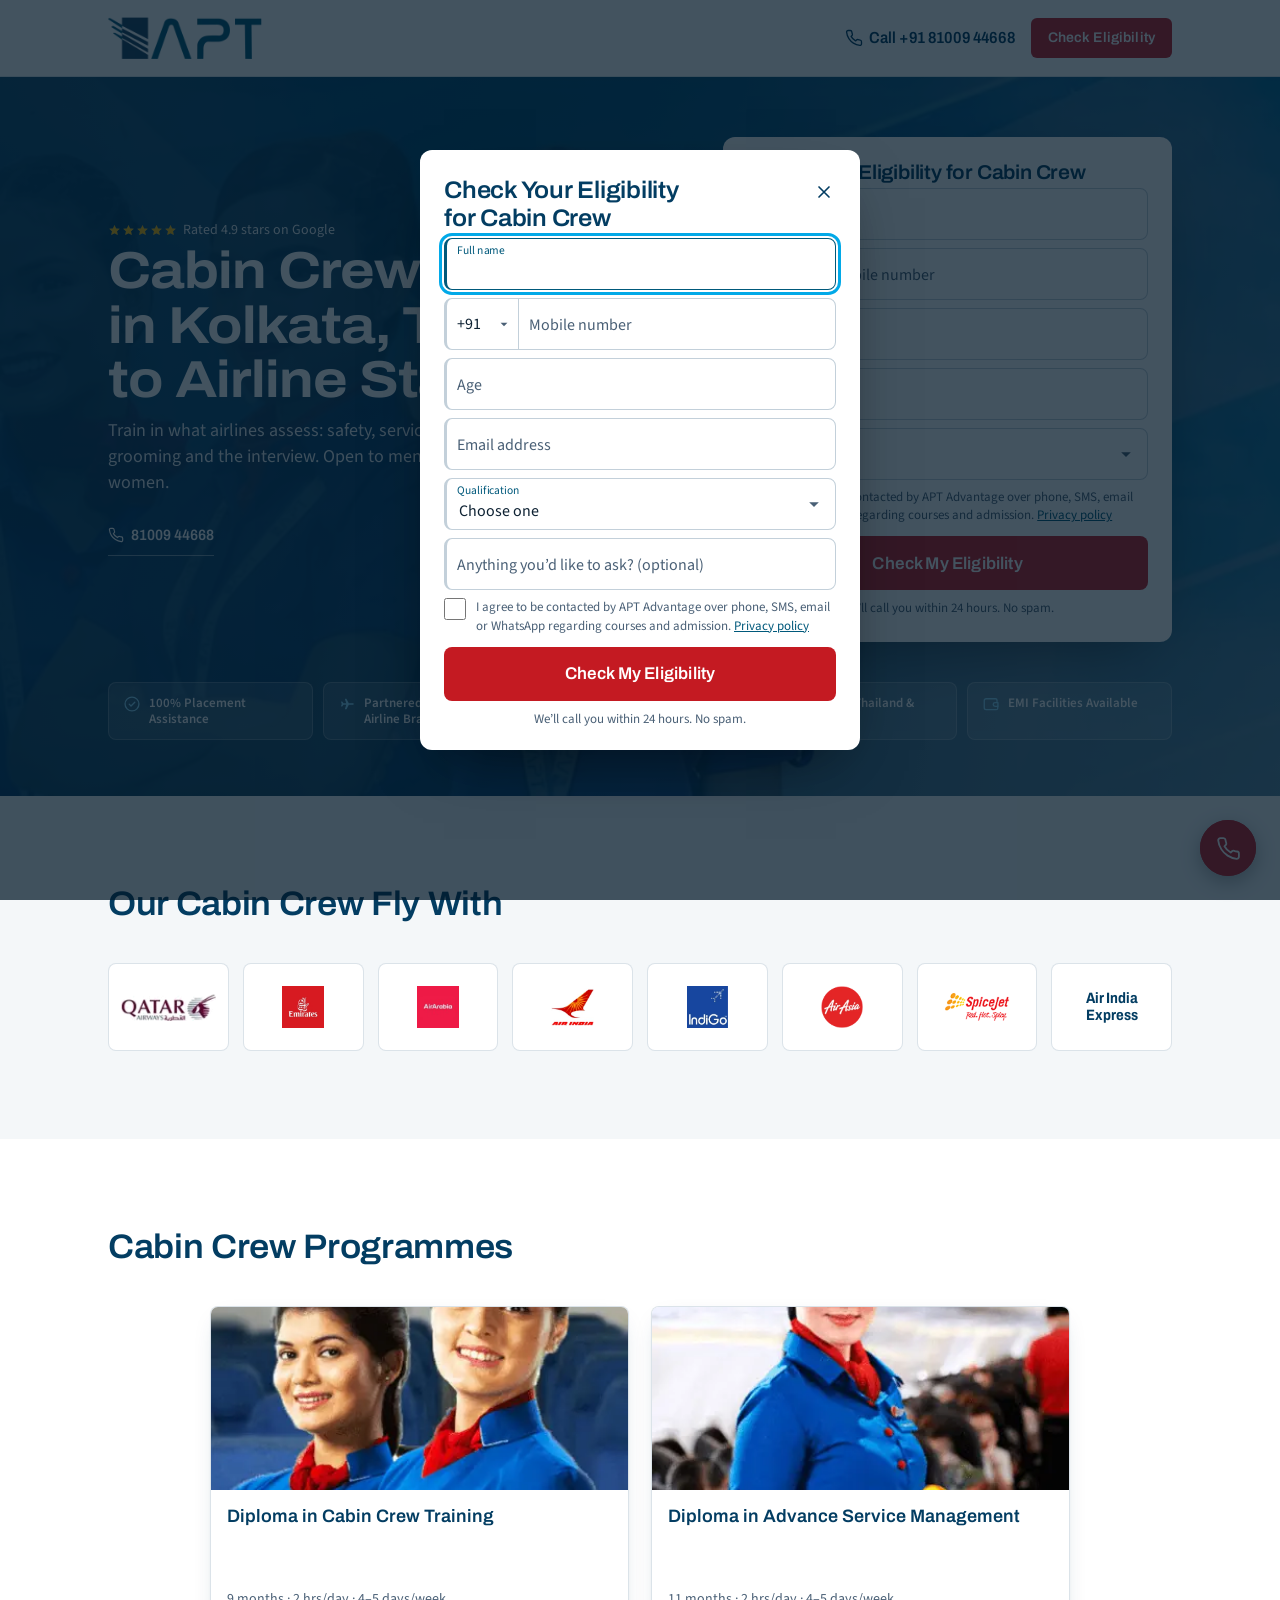
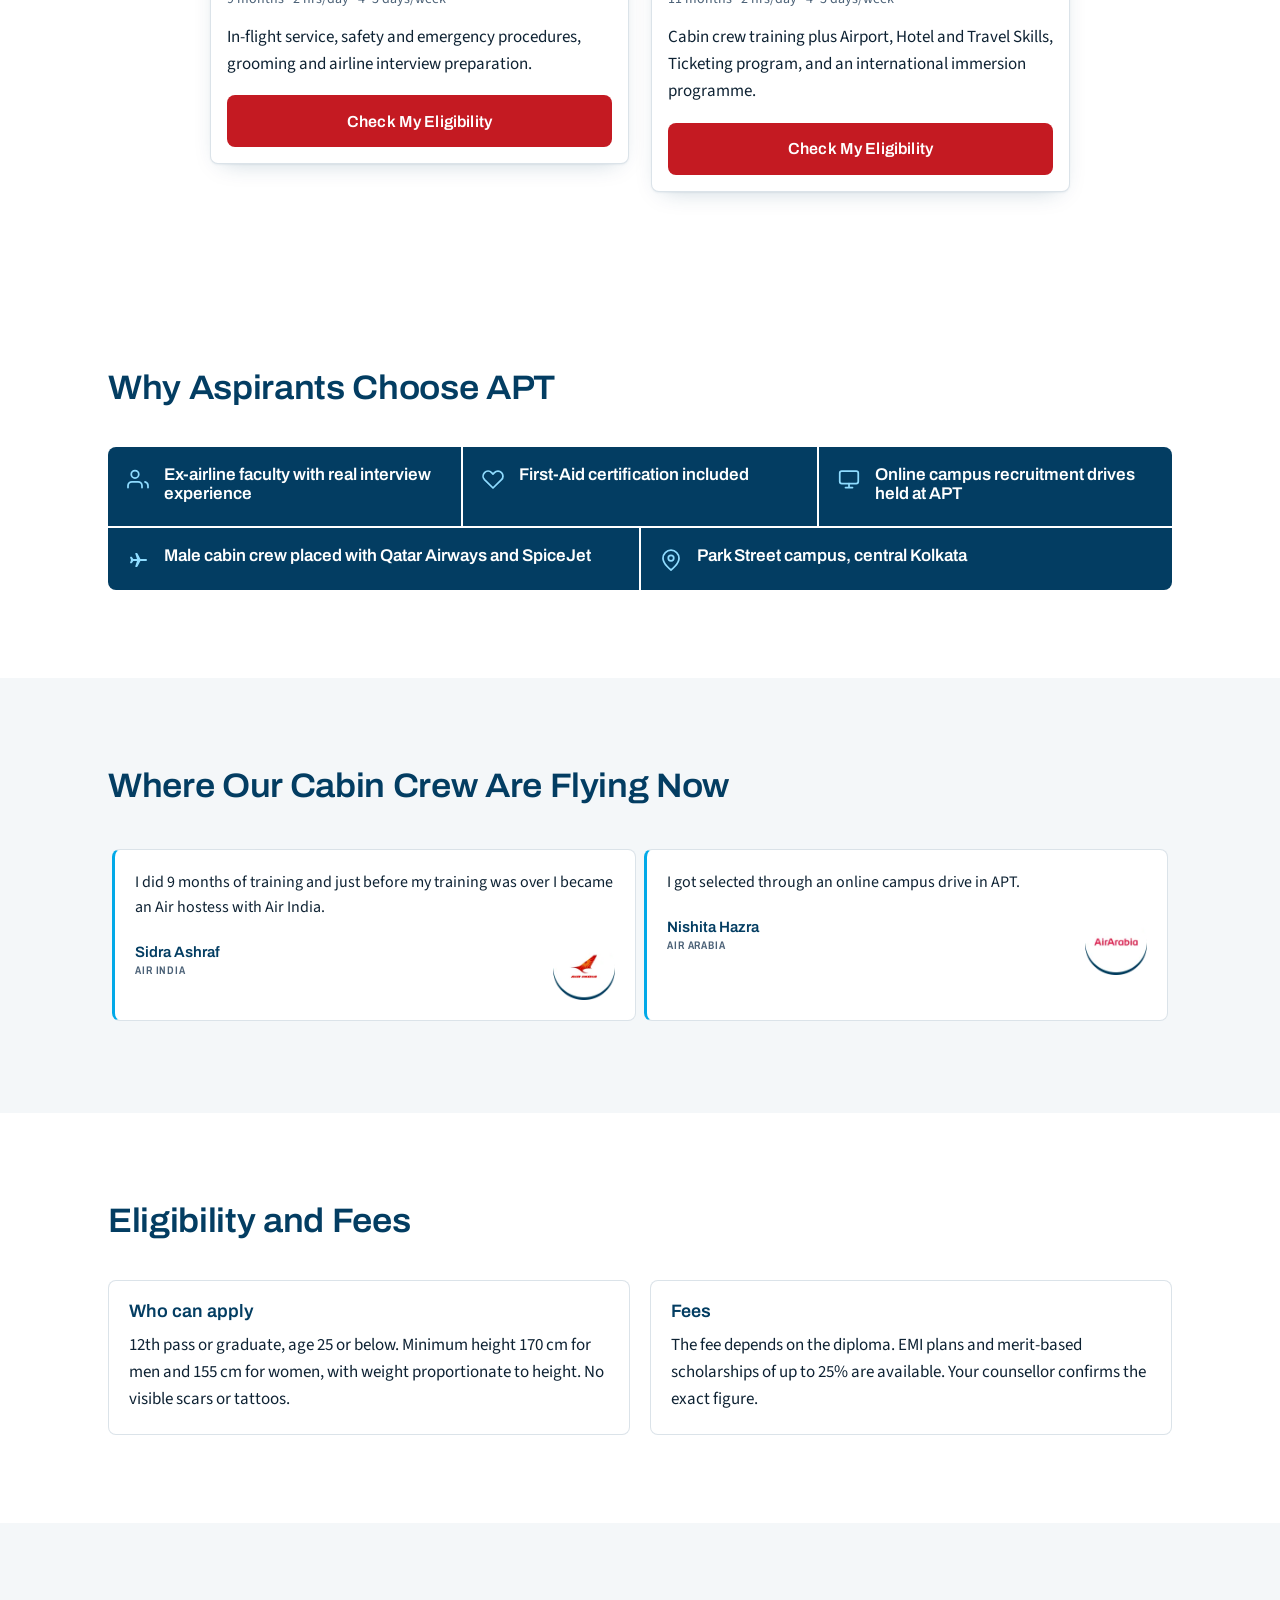
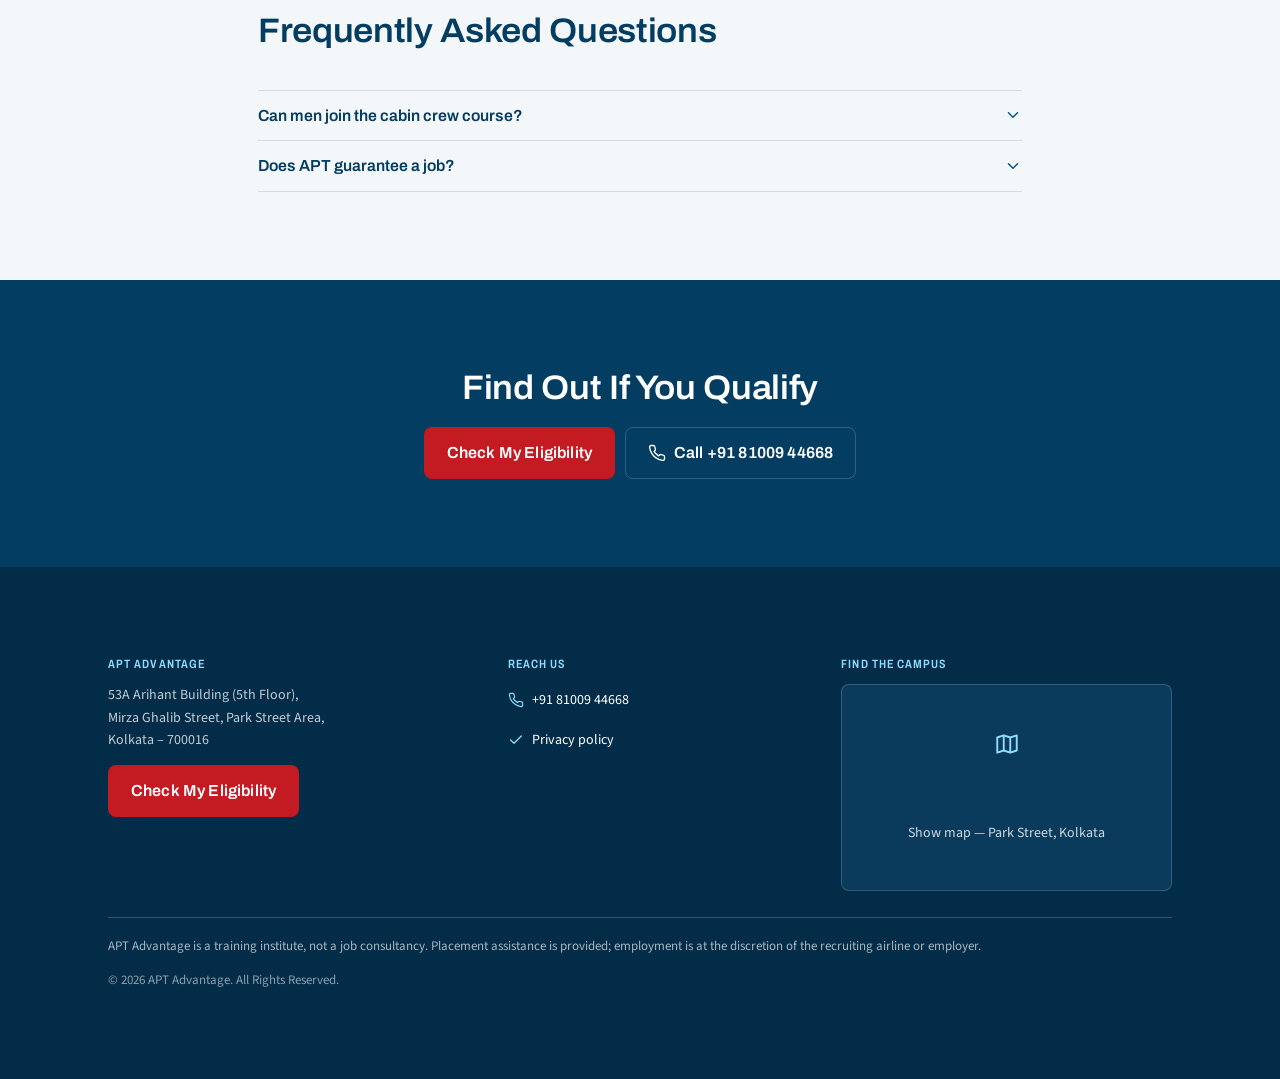
==== commit 6d04b109: "Few words replaced" ====
--- a/index.html
+++ b/index.html
@@ -195,7 +195,6 @@
   "@type": "FAQPage",
   "mainEntity": [
     {"@type":"Question","name":"Can men join the cabin crew course?","acceptedAnswer":{"@type":"Answer","text":"Yes. Men need a minimum height of 170 cm. APT has placed male cabin crew with Qatar Airways, IndiGo and SpiceJet."}},
-    {"@type":"Question","name":"Do I need to know swimming?","acceptedAnswer":{"@type":"Answer","text":"No. Swimming is taught in the course, and you receive swimming certification."}},
     {"@type":"Question","name":"Does APT guarantee a job?","acceptedAnswer":{"@type":"Answer","text":"No. We provide placement assistance: grooming, interview preparation and access to recruitment drives. Hiring is decided by the airline."}}
   ]
 }
@@ -287,7 +286,7 @@
     <ul class="chips hero-anim hero-anim-2">
       <li class="chip"><svg aria-hidden="true"><use href="#i-badge"></use></svg>100% Placement Assistance</li>
       <li class="chip"><svg aria-hidden="true"><use href="#i-plane"></use></svg>Partnered with 10+ Airline Brands</li>
-      <li class="chip"><svg aria-hidden="true"><use href="#i-aid"></use></svg>Swimming &amp; First-Aid Certification Included</li>
+      <li class="chip"><svg aria-hidden="true"><use href="#i-aid"></use></svg>First-Aid Certification Included</li>
       <li class="chip"><svg aria-hidden="true"><use href="#i-globe"></use></svg>Training in Thailand &amp; Vietnam</li>
       <li class="chip"><svg aria-hidden="true"><use href="#i-wallet"></use></svg>EMI Facilities Available</li>
     </ul>
@@ -421,7 +420,7 @@
         <div class="course-body">
           <h3>Diploma in Advance Service Management</h3>
           <p class="course-format">11 months &middot; 2 hrs/day &middot; 4&ndash;5 days/week</p>
-          <p>Cabin crew training plus airport, hotel and travel skills, Galileo, and an international immersion programme.</p>
+          <p>Cabin crew training plus Airport, Hotel and Travel Skills, Ticketing program, and an international immersion programme.</p>
           <button class="btn btn-signal btn-block" type="button" data-scroll-to="enquire"
                   data-track="enquire-scroll" data-location="course-dasm">Check My Eligibility</button>
         </div>
@@ -444,7 +443,7 @@
       </div>
       <div class="why-item">
         <svg aria-hidden="true"><use href="#i-aid"></use></svg>
-        <div><h3>Swimming and First-Aid certification included</h3></div>
+        <div><h3>First-Aid certification included</h3></div>
       </div>
       <div class="why-item">
         <svg aria-hidden="true"><use href="#i-monitor"></use></svg>
@@ -452,7 +451,7 @@
       </div>
       <div class="why-item">
         <svg aria-hidden="true"><use href="#i-plane"></use></svg>
-        <div><h3>Male cabin crew placed with Qatar Airways, IndiGo and SpiceJet</h3></div>
+        <div><h3>Male cabin crew placed with Qatar Airways and SpiceJet</h3></div>
       </div>
       <div class="why-item">
         <svg aria-hidden="true"><use href="#i-pin"></use></svg>
@@ -533,12 +532,12 @@
       <button class="acc-btn" type="button" aria-expanded="false" aria-controls="f1" data-track="faq" data-label="men">
         Can men join the cabin crew course? <svg class="chev" aria-hidden="true"><use href="#i-chev"></use></svg>
       </button>
-      <div class="acc-panel" id="f1" data-open="false"><div><p>Yes. Men need a minimum height of 170 cm. APT has placed male cabin crew with Qatar Airways, IndiGo and SpiceJet.</p></div></div>
-
-      <button class="acc-btn" type="button" aria-expanded="false" aria-controls="f2" data-track="faq" data-label="swimming">
+      <div class="acc-panel" id="f1" data-open="false"><div><p>Yes. Men need a minimum height of 170 cm. APT has placed male cabin crew with Qatar Airways and SpiceJet.</p></div></div>
+
+      <!-- <button class="acc-btn" type="button" aria-expanded="false" aria-controls="f2" data-track="faq" data-label="swimming">
         Do I need to know swimming? <svg class="chev" aria-hidden="true"><use href="#i-chev"></use></svg>
-      </button>
-      <div class="acc-panel" id="f2" data-open="false"><div><p>No. Swimming is taught in the course, and you receive swimming certification.</p></div></div>
+      </button> -->
+      <!-- <div class="acc-panel" id="f2" data-open="false"><div><p>No. Swimming is taught in the course, and you receive swimming certification.</p></div></div> -->
 
       <button class="acc-btn" type="button" aria-expanded="false" aria-controls="f3" data-track="faq" data-label="placement">
         Does APT guarantee a job? <svg class="chev" aria-hidden="true"><use href="#i-chev"></use></svg>
